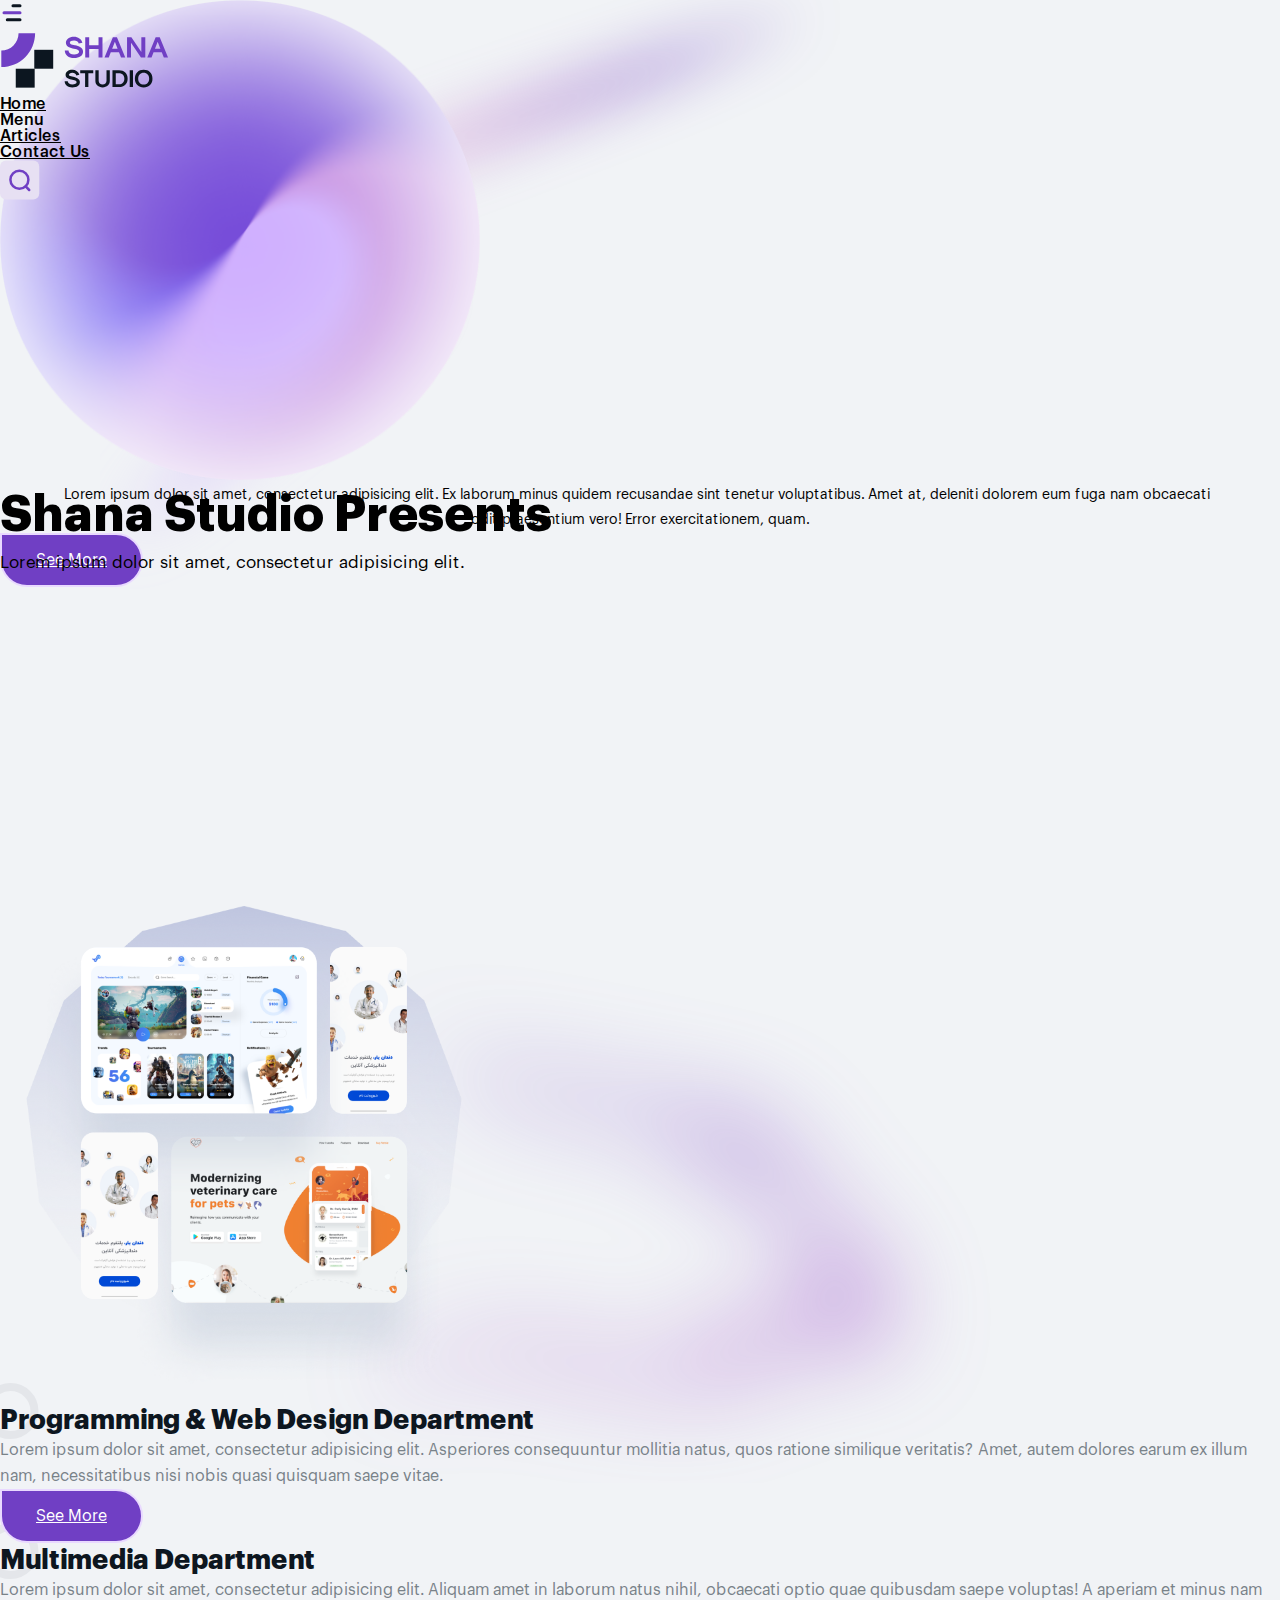
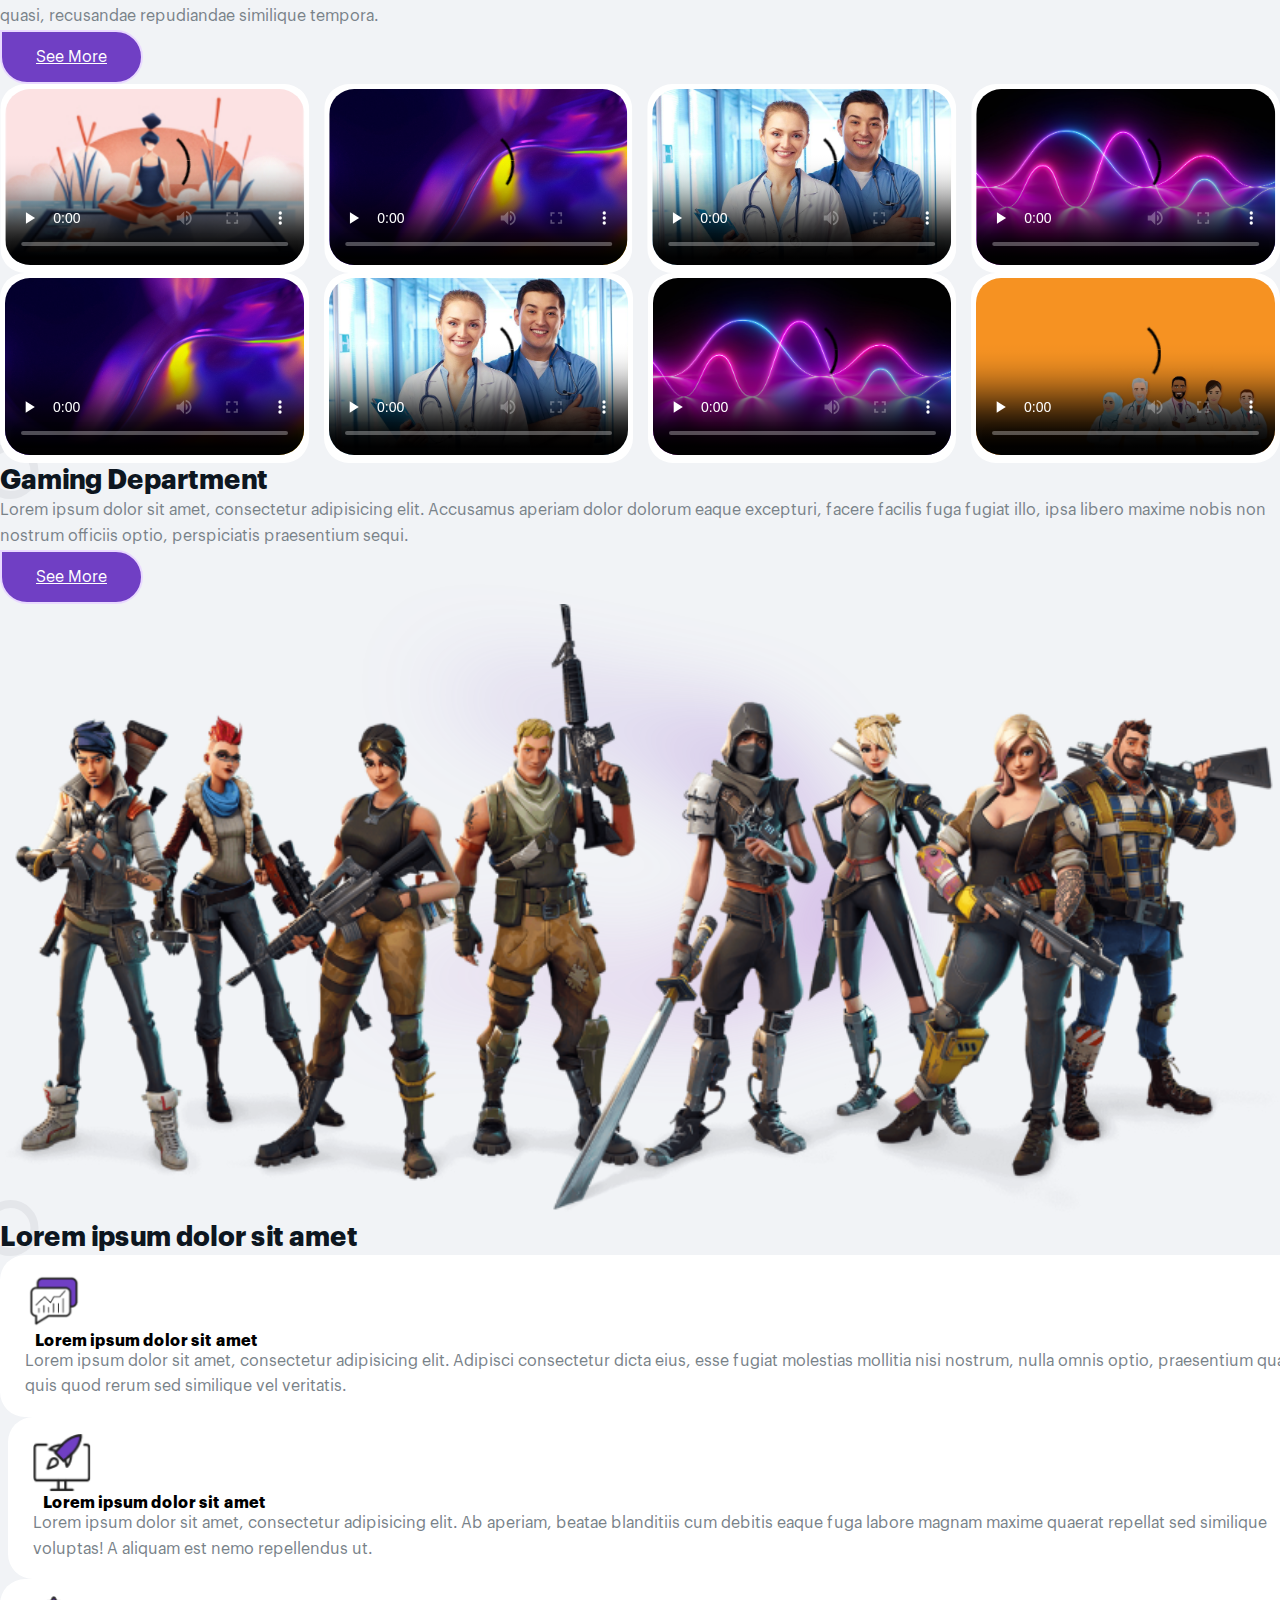
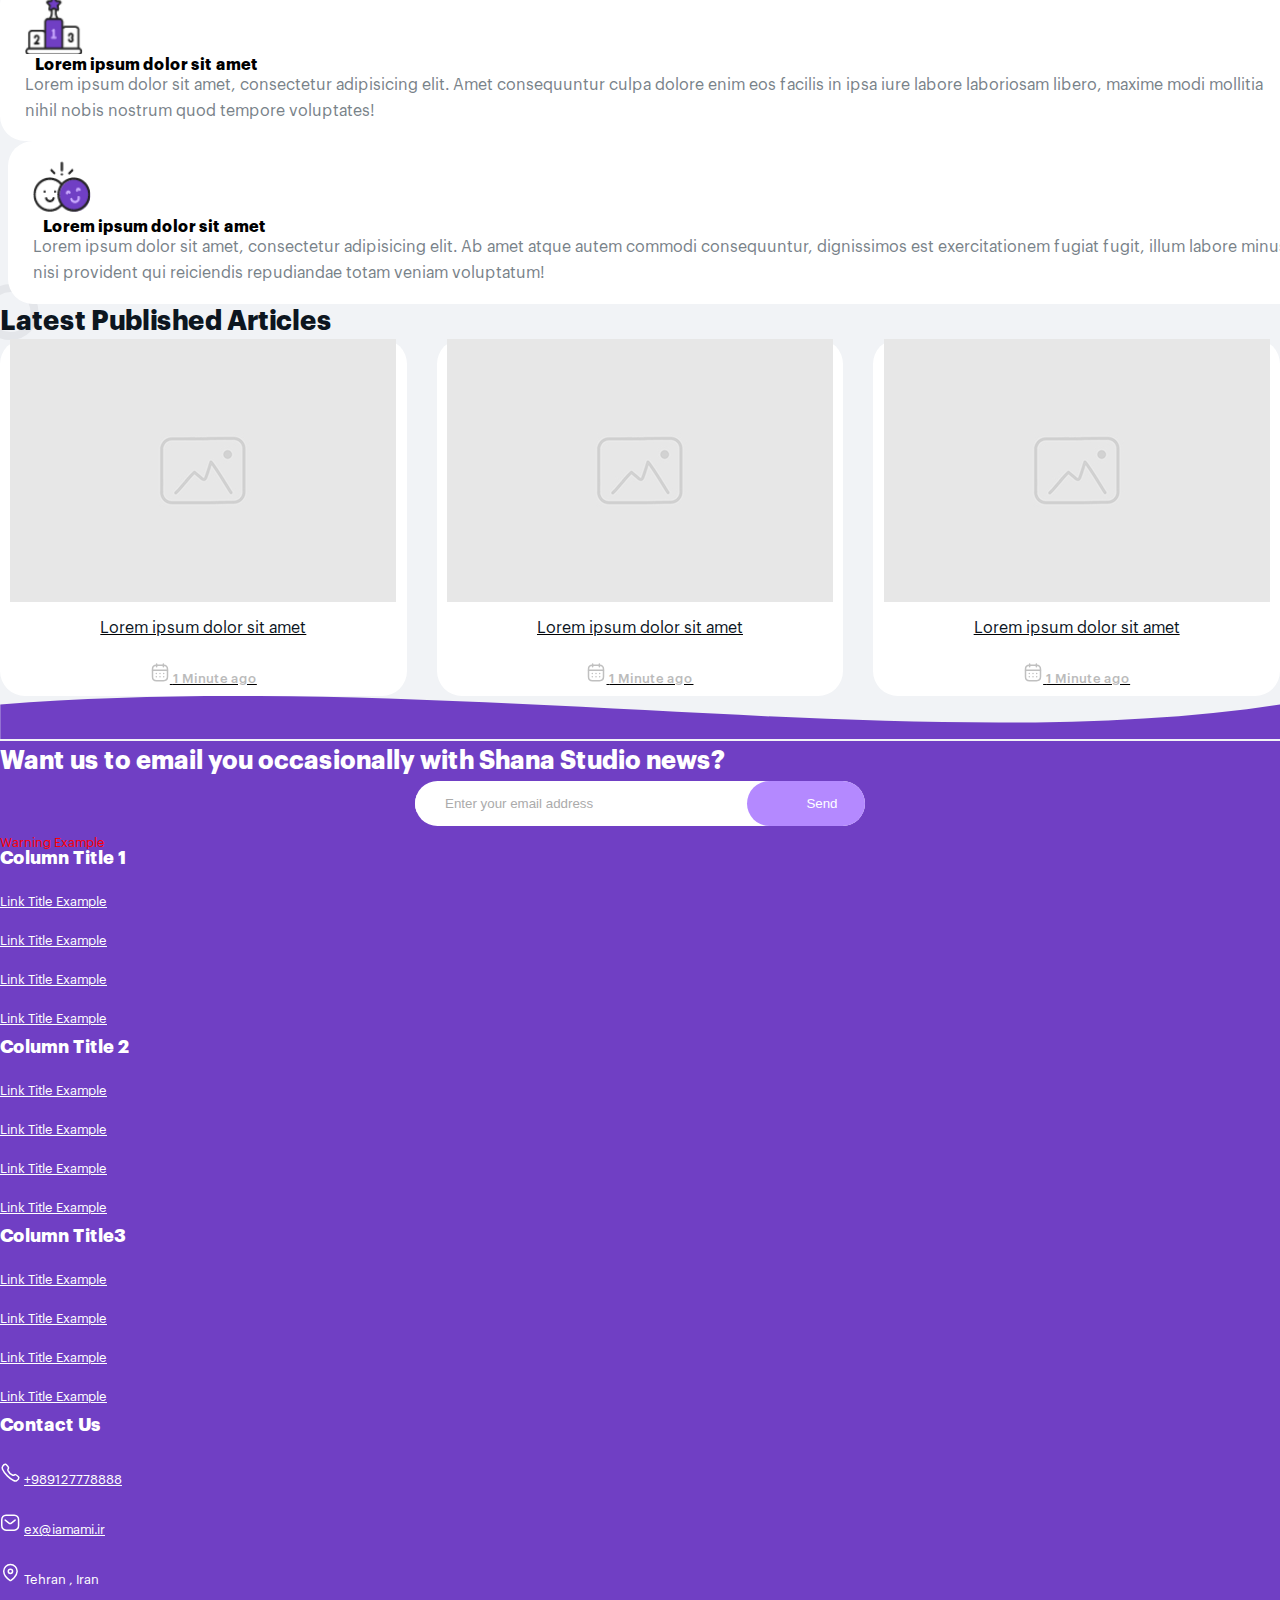
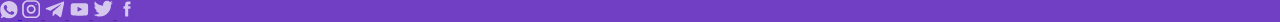
==== index.html @ f2892ec2 "Init" ====
<!DOCTYPE html>
<html lang="en" style="scroll-behavior: smooth">
<head>

    <!-- Required meta tags -->
    <meta charset="utf-8">
    <meta name="viewport" content="width=320px, initial-scale=1,minimum-scale=0">
    <meta http-equiv="Content-Type" content="text/html; charset=utf-8"/>
    <meta http-equiv="X-UA-Compatible" content="IE=edge">
    <meta name="robots" content="index, follow">

    <!-- Chrome, Firefox OS and Opera -->
    <meta name="theme-color" content="#703FC4"/>
    <!-- Windows Phone -->
    <meta name="msapplication-navbutton-color" content="#703FC4"/>
    <!-- iOS Safari -->
    <meta name="apple-mobile-web-app-title" content="Shana">
    <meta name="apple-mobile-web-app-capable" content="yes">
    <meta name="apple-mobile-web-app-status-bar-style" content="#703FC4"/>

    <meta name="csrf-token" content="">

    <!-- Preloads -->
    <!--    <link rel="preload" as="script" href="https://unpkg.com/swiper/swiper-bundle.min.js"/>-->
    <link rel="preload" as="font"   type="font/woff" href="client/fonts/graphik/woff/Graphik-Regular.woff" crossOrigin="anonymous"/>
    <link rel="preload" as="style"  type="text/css" href="client/css/fonts/graphik.css"/>
    <link rel="preload" as="style"  type="text/css" href="client/css/app.css"/>

    <link rel="preload" as="style"  type="text/css" href="client/css/layouts/home.css"       onload="this.onload=null;this.rel='stylesheet'" />
    <link rel="preload" as="style"  type="text/css" href="https://unpkg.com/swiper/swiper-bundle.min.css" onload="this.onload=null;this.rel='stylesheet'" />
    <link rel="preload" as="script" href="https://unpkg.com/swiper/swiper-bundle.min.js"/>
    <link rel="preload" as="script" href="client/js/layouts/home.js"/>


    <!-- Bootstrap CSS -->
    <link rel="stylesheet" href="https://cdn.jsdelivr.net/npm/bootstrap@4.6.0/dist/css/bootstrap.min.css" integrity="sha384-B0vP5xmATw1+K9KRQjQERJvTumQW0nPEzvF6L/Z6nronJ3oUOFUFpCjEUQouq2+l" crossorigin="anonymous">

    <!--css-->
    <link media="all" rel="stylesheet" type="text/css" href="client/css/fonts/graphik.css">
    <link media="all" rel="stylesheet" type="text/css" href="client/css/app.css">
    <link media="all" rel="stylesheet" type="text/css" href="client/custom/css/custom.css">

    <!--Fav Icon-->
    <link rel="icon" type="image/png" sizes="192x192" href="client/img/logo/favicon-192x192.png">
    <link rel="icon" type="image/png" sizes="96x96"   href="client/img/logo/favicon-96x96.png">
    <link rel="icon" type="image/png" sizes="32x32"   href="client/img/logo/favicon-32x32.png">
    <link rel="icon" type="image/png" sizes="16x16"   href="client/img/logo/favicon-16x16.png">

    <title>Shana Studio</title>


    <noscript><link media="all" rel="stylesheet" type="text/css" href="https://unpkg.com/swiper/swiper-bundle.min.css"></noscript>
    <noscript><link media="all" rel="stylesheet" type="text/css" href="client/css/layouts/home.css"></noscript>
    <script defer src="https://unpkg.com/swiper/swiper-bundle.min.js"></script>

</head>

<body dir="ltr">

<header class="container-fluid px-0">

    <nav class="container py-2">
        <div class="row">

            <!-- Aside Menu Trigger -->
            <div class="col-2 d-flex align-items-center order-last  d-lg-none">
                <span class="test" data-hunt="menuBack,menu" data-gun="fade,rightSide"><!-- data-parent="parent" -->
                    <svg class="d-lg-none ml-auto" width="24" height="25" viewBox="0 0 24 25" fill="none" xmlns="http://www.w3.org/2000/svg"><path d="M7.28307 19.8237L20 19.8237M20 5.82373L12.9719 5.82373" stroke="#0C1620" stroke-width="3" stroke-linecap="round"/><path d="M19.9996 12.8237L4 12.8237" stroke="#703FC4" stroke-width="3" stroke-linecap="round"/></svg>
                </span>
            </div>

            <!-- LOGO -->
            <div class="col-8 col-lg-2 order-1 order-lg-first">
                <div class="d-flex w-100 align-items-center justify-content-center">
                    <a href="/">
                        <svg class="head-logo" viewBox="0 0 172 66" fill="none" xmlns="http://www.w3.org/2000/svg"><g clip-path="url(#logo-head-clip0)"><mask id="logo-head-path-1-inside-1" fill="white"><path d="M35.6521 5.32603C35.6521 9.83379 34.7642 14.2974 33.0391 18.462C31.3141 22.6267 28.7857 26.4107 25.5982 29.5982C22.4107 32.7857 18.6267 35.3141 14.462 37.0391C10.2974 38.7642 5.83378 39.6521 1.32603 39.6521V22.8368C3.62558 22.8368 5.90261 22.3839 8.02711 21.5039C10.1516 20.6239 12.082 19.334 13.708 17.708C15.334 16.082 16.6239 14.1516 17.5039 12.0271C18.3839 9.90261 18.8368 7.62558 18.8368 5.32603H35.6521Z"/></mask><path d="M35.6521 5.32603C35.6521 9.83379 34.7642 14.2974 33.0391 18.462C31.3141 22.6267 28.7857 26.4107 25.5982 29.5982C22.4107 32.7857 18.6267 35.3141 14.462 37.0391C10.2974 38.7642 5.83378 39.6521 1.32603 39.6521V22.8368C3.62558 22.8368 5.90261 22.3839 8.02711 21.5039C10.1516 20.6239 12.082 19.334 13.708 17.708C15.334 16.082 16.6239 14.1516 17.5039 12.0271C18.3839 9.90261 18.8368 7.62558 18.8368 5.32603H35.6521Z" stroke="#703FC4" stroke-width="72" mask="url(#logo-head-path-1-inside-1)"/><rect x="34.8044" y="22.1357" width="19.2113" height="19.2113" fill="#0C1620"/><rect x="16" y="41.3472" width="19.2113" height="19.2113" fill="#0C1620"/></g><path d="M75.17 30.42C72.39 30.42 70.14 29.74 68.42 28.38C66.7 27 65.82 25.18 65.78 22.92H69.59C69.63 24.1 70.16 25.05 71.18 25.77C72.2 26.47 73.53 26.82 75.17 26.82C76.71 26.82 77.95 26.56 78.89 26.04C79.85 25.52 80.33 24.84 80.33 24C80.33 23.44 80.08 22.97 79.58 22.59C79.1 22.19 78.46 21.88 77.66 21.66C76.88 21.44 76.01 21.23 75.05 21.03C74.11 20.83 73.16 20.59 72.2 20.31C71.24 20.03 70.36 19.69 69.56 19.29C68.78 18.89 68.14 18.33 67.64 17.61C67.16 16.89 66.92 16.04 66.92 15.06C66.92 13.24 67.67 11.78 69.17 10.68C70.69 9.56 72.69 9 75.17 9C77.23 9 79.04 9.54 80.6 10.62C82.16 11.7 83.18 13.13 83.66 14.91L79.97 15.84C79.73 14.86 79.17 14.08 78.29 13.5C77.41 12.9 76.37 12.6 75.17 12.6C73.89 12.6 72.86 12.83 72.08 13.29C71.3 13.73 70.91 14.32 70.91 15.06C70.91 15.48 71.15 15.85 71.63 16.17C72.13 16.47 72.77 16.72 73.55 16.92C74.35 17.12 75.22 17.33 76.16 17.55C77.12 17.75 78.08 18.01 79.04 18.33C80 18.65 80.87 19.04 81.65 19.5C82.45 19.94 83.09 20.55 83.57 21.33C84.07 22.09 84.32 22.98 84.32 24C84.32 25.92 83.48 27.47 81.8 28.65C80.12 29.83 77.91 30.42 75.17 30.42ZM86.5447 30V9.42H90.5647V17.64H100.045V9.42H104.065V30H100.045V21.24H90.5647V30H86.5447ZM122.893 30L120.823 24.72H112.483L110.443 30H106.123L114.613 9.42H118.753L127.183 30H122.893ZM113.893 21.12H119.413L116.653 14.04L113.893 21.12ZM128.996 30V9.42H133.406L143.516 24.39V9.42H147.536V30H143.126L133.016 15V30H128.996ZM166.34 30L164.27 24.72H155.93L153.89 30H149.57L158.06 9.42H162.2L170.63 30H166.34ZM157.34 21.12H162.86L160.1 14.04L157.34 21.12Z" fill="#703FC4"/><path d="M73.475 60.35C71.1583 60.35 69.2833 59.7833 67.85 58.65C66.4167 57.5 65.6833 55.9833 65.65 54.1H68.825C68.8583 55.0833 69.3 55.875 70.15 56.475C71 57.0583 72.1083 57.35 73.475 57.35C74.7583 57.35 75.7917 57.1333 76.575 56.7C77.375 56.2667 77.775 55.7 77.775 55C77.775 54.5333 77.5667 54.1417 77.15 53.825C76.75 53.4917 76.2167 53.2333 75.55 53.05C74.9 52.8667 74.175 52.6917 73.375 52.525C72.5917 52.3583 71.8 52.1583 71 51.925C70.2 51.6917 69.4667 51.4083 68.8 51.075C68.15 50.7417 67.6167 50.275 67.2 49.675C66.8 49.075 66.6 48.3667 66.6 47.55C66.6 46.0333 67.225 44.8167 68.475 43.9C69.7417 42.9667 71.4083 42.5 73.475 42.5C75.1917 42.5 76.7 42.95 78 43.85C79.3 44.75 80.15 45.9417 80.55 47.425L77.475 48.2C77.275 47.3833 76.8083 46.7333 76.075 46.25C75.3417 45.75 74.475 45.5 73.475 45.5C72.4083 45.5 71.55 45.6917 70.9 46.075C70.25 46.4417 69.925 46.9333 69.925 47.55C69.925 47.9 70.125 48.2083 70.525 48.475C70.9417 48.725 71.475 48.9333 72.125 49.1C72.7917 49.2667 73.5167 49.4417 74.3 49.625C75.1 49.7917 75.9 50.0083 76.7 50.275C77.5 50.5417 78.225 50.8667 78.875 51.25C79.5417 51.6167 80.075 52.125 80.475 52.775C80.8917 53.4083 81.1 54.15 81.1 55C81.1 56.6 80.4 57.8917 79 58.875C77.6 59.8583 75.7583 60.35 73.475 60.35ZM86.3971 60V45.85H81.4471V42.85H94.6971V45.85H89.7471V60H86.3971ZM104.196 60.3C101.996 60.3 100.221 59.6833 98.8705 58.45C97.5205 57.2 96.8455 55.5667 96.8455 53.55V42.85H100.196V53.55C100.196 54.6833 100.562 55.5917 101.296 56.275C102.029 56.9583 102.996 57.3 104.196 57.3C105.379 57.3 106.329 56.9583 107.046 56.275C107.779 55.5917 108.146 54.6833 108.146 53.55V42.85H111.496V53.55C111.496 55.5667 110.821 57.2 109.471 58.45C108.137 59.6833 106.379 60.3 104.196 60.3ZM114.204 60V42.85H120.879C123.496 42.85 125.604 43.6417 127.204 45.225C128.804 46.7917 129.604 48.8583 129.604 51.425C129.604 53.9917 128.804 56.0667 127.204 57.65C125.604 59.2167 123.496 60 120.879 60H114.204ZM117.554 57H120.879C122.496 57 123.796 56.4917 124.779 55.475C125.762 54.4417 126.254 53.0917 126.254 51.425C126.254 49.7583 125.762 48.4167 124.779 47.4C123.796 46.3667 122.496 45.85 120.879 45.85H117.554V57ZM131.709 60V42.85H135.059V60H131.709ZM152.363 57.9C150.73 59.5333 148.572 60.35 145.888 60.35C143.205 60.35 141.047 59.5333 139.413 57.9C137.78 56.2667 136.963 54.1083 136.963 51.425C136.963 48.7417 137.78 46.5833 139.413 44.95C141.047 43.3167 143.205 42.5 145.888 42.5C148.572 42.5 150.73 43.3167 152.363 44.95C153.997 46.5833 154.813 48.7417 154.813 51.425C154.813 54.1083 153.997 56.2667 152.363 57.9ZM141.838 55.725C142.872 56.8083 144.222 57.35 145.888 57.35C147.555 57.35 148.897 56.8083 149.913 55.725C150.947 54.6417 151.463 53.2083 151.463 51.425C151.463 49.6417 150.947 48.2083 149.913 47.125C148.897 46.0417 147.555 45.5 145.888 45.5C144.222 45.5 142.872 46.0417 141.838 47.125C140.822 48.2083 140.313 49.6417 140.313 51.425C140.313 53.2083 140.822 54.6417 141.838 55.725Z" fill="#0C1620"/><defs><clipPath id="logo-head-clip0"><rect width="58" height="58" fill="white" transform="translate(0 4)"/></clipPath></defs></svg>
                    </a>
                </div>
            </div>

            <!-- Menu -->
            <div class="col order-first d-none d-lg-block order-lg-last">

                <ul class="d-lg-flex lg-menu d-none h-100">
                    <!-- Home -->
                    <li class="py-2 px-3 mr-2">
                        <div class="h-100 d-flex align-items-center justify-content-center"><a
                                class="nota 'font-bold'" href="/">Home</a>
                        </div>
                    </li>


                    <!-- Menu -->
                    <li class="py-2 px-3 mr-2">
                        <div class="h-100 d-flex flex-column align-items-center justify-content-center hover:mega-menu">
                            <span class="c:cursor-pointer">Menu</span>
                            <div class="position-relative">
                                <div class="mega-menu">
                                    <ul class="mega-menu_parent position-relative shadow-sm">
                                        <svg class="mega-arrow-parent" xmlns="http://www.w3.org/2000/svg"
                                             xmlns:xlink="http://www.w3.org/1999/xlink" x="0px" y="0px" viewBox="0 0 35.5 18"
                                             style="enable-background:new 0 0 35.5 18;" xml:space="preserve"><path fill="#FFFFFF" d="M0.1,18c6,0,11.3-3.5,13.7-9l4-9.1l4,9.1c0.6,1.3,1.8,4.2,5.2,6.4c3.4,2.2,7.1,2.5,8.5,2.5C23.1,18,0.8,18,0.1,18z"/></svg>

                                        <li class="hover:mega-menu_child">
                                            <span>Link Title Example</span>
                                            <span class="parent-arrow-right">
                                            <svg viewBox="0 0 28 29" fill="none" xmlns="http://www.w3.org/2000/svg"><path stroke="#1b1b1b" d="M9.91663 6.03043L18.0833 14.1971L9.91663 22.3638" stroke-width="3" stroke-linecap="round" stroke-linejoin="round"/></svg></span>
                                            <div class="mega-menu-subbox">
                                                <ul class="mega-menu_child shadow-sm">

                                                    <!-- triangle -->
                                                    <svg class="mega-arrow_child" xmlns="http://www.w3.org/2000/svg" xmlns:xlink="http://www.w3.org/1999/xlink" x="0px" y="0px" viewBox="0 0 11.7 29.6" style="enable-background:new 0 0 11.7 29.6;" xml:space="preserve">    <path fill="#ffffff" d="M11.8,29.5c0-1.3-0.2-4.5-2.2-7.8c-2-3.3-4.7-4.9-5.9-5.5l-3.6-1.9l4.4-2.3C5.6,11.4,7.9,9.9,9.7,7        c1.8-2.9,2-5.7,2.1-6.9C11.8,9.9,11.8,19.7,11.8,29.5z"/></svg>

                                                    <li class="">
                                                        <a href="">Link Title Example</a>
                                                    </li>
                                                    <li class="">
                                                        <a href="">Link Title Example</a>
                                                    </li>
                                                </ul>
                                            </div>
                                        </li>
                                        <li class="">
                                            <a href="">Link Title Example</a>
                                        </li>
                                    </ul>
                                </div>
                            </div>
                        </div>
                    </li>


                    <!-- Articles -->
                    <li class="py-2 px-3 mr-2">
                        <div class="h-100 d-flex align-items-center justify-content-center">
                            <a class="nota" href="articles.html">Articles</a>
                        </div>
                    </li>
                    <!-- Contact Us -->
                    <li class="py-2 px-3 mr-0">
                        <div class="h-100 d-flex align-items-center justify-content-center"><a class="nota" href="contact.html">Contact Us</a></div>
                    </li>
                </ul>


            </div>


            <!-- Search -->
            <div class="col-2 col-lg d-flex align-items-center order-first order-lg-last">
                <span class=" ml-0 mr-auto mr-md-0 ml-md-auto " id="search-btn"><!-- data-parent="parent" -->
                    <svg class="search-icon" viewBox="0 0 40 40" fill="none" xmlns="http://www.w3.org/2000/svg">
                        <rect fill="#E7E0F3" x="0.0307617" y="0.390381" width="39.2192" height="39.2192" rx="6"/>
                        <ellipse stroke="#703FC4" stroke-width="2.5" stroke-linecap="round" stroke-linejoin="round" cx="19.4068" cy="19.7666" rx="8.98856" ry="8.98856"/>
                        <path    stroke="#703FC4" stroke-width="2.5" stroke-linecap="round" stroke-linejoin="round" d="M25.6584 26.4854L29.1825 30.0002"/>
                    </svg>
                </span>
            </div>


        </div>
    </nav>

</header>

<style>
    [data-collapse="bait"]{
        display: none;
    }
    .show[data-collapse]{
        display: block;
    }
    [data-collapse="hunt"] svg{
        -webkit-transition: all .3s;
        -moz-transition: all .3s;
        -ms-transition: all .3s;
        -o-transition: all .3s;
        transition: all .3s;
    }
    .rotate-90-acw{
        transform: rotate(-90deg);
    }

    [data-bait].activated-rightSide{
        right: 0!important;
    }
    [data-bait].activated-fade{
        opacity: 1!important;
        visibility: visible!important;
    }
</style>

<section class="menu-handy backdrop" data-bait="menuBack" data-kill="menuBack,menu" style="z-index: 999">
    <aside class="menu-body" data-bait="menu" data-merci>

        <!-- Header -->
        <div class="d-flex align-items-center justify-content-between mx-0 position-relative px-2" style="height: 70px">
            <span class="mr-auto">
                <svg height="33px" viewBox="0 0 172 66" fill="none" xmlns="http://www.w3.org/2000/svg"><g clip-path="url(#logo-head-clip0)"><mask id="logo-head-path-1-inside-1" fill="white"><path d="M35.6521 5.32603C35.6521 9.83379 34.7642 14.2974 33.0391 18.462C31.3141 22.6267 28.7857 26.4107 25.5982 29.5982C22.4107 32.7857 18.6267 35.3141 14.462 37.0391C10.2974 38.7642 5.83378 39.6521 1.32603 39.6521V22.8368C3.62558 22.8368 5.90261 22.3839 8.02711 21.5039C10.1516 20.6239 12.082 19.334 13.708 17.708C15.334 16.082 16.6239 14.1516 17.5039 12.0271C18.3839 9.90261 18.8368 7.62558 18.8368 5.32603H35.6521Z"/></mask><path d="M35.6521 5.32603C35.6521 9.83379 34.7642 14.2974 33.0391 18.462C31.3141 22.6267 28.7857 26.4107 25.5982 29.5982C22.4107 32.7857 18.6267 35.3141 14.462 37.0391C10.2974 38.7642 5.83378 39.6521 1.32603 39.6521V22.8368C3.62558 22.8368 5.90261 22.3839 8.02711 21.5039C10.1516 20.6239 12.082 19.334 13.708 17.708C15.334 16.082 16.6239 14.1516 17.5039 12.0271C18.3839 9.90261 18.8368 7.62558 18.8368 5.32603H35.6521Z" stroke="#703FC4" stroke-width="72" mask="url(#logo-head-path-1-inside-1)"/><rect x="34.8044" y="22.1357" width="19.2113" height="19.2113" fill="#0C1620"/><rect x="16" y="41.3472" width="19.2113" height="19.2113" fill="#0C1620"/></g><path d="M75.17 30.42C72.39 30.42 70.14 29.74 68.42 28.38C66.7 27 65.82 25.18 65.78 22.92H69.59C69.63 24.1 70.16 25.05 71.18 25.77C72.2 26.47 73.53 26.82 75.17 26.82C76.71 26.82 77.95 26.56 78.89 26.04C79.85 25.52 80.33 24.84 80.33 24C80.33 23.44 80.08 22.97 79.58 22.59C79.1 22.19 78.46 21.88 77.66 21.66C76.88 21.44 76.01 21.23 75.05 21.03C74.11 20.83 73.16 20.59 72.2 20.31C71.24 20.03 70.36 19.69 69.56 19.29C68.78 18.89 68.14 18.33 67.64 17.61C67.16 16.89 66.92 16.04 66.92 15.06C66.92 13.24 67.67 11.78 69.17 10.68C70.69 9.56 72.69 9 75.17 9C77.23 9 79.04 9.54 80.6 10.62C82.16 11.7 83.18 13.13 83.66 14.91L79.97 15.84C79.73 14.86 79.17 14.08 78.29 13.5C77.41 12.9 76.37 12.6 75.17 12.6C73.89 12.6 72.86 12.83 72.08 13.29C71.3 13.73 70.91 14.32 70.91 15.06C70.91 15.48 71.15 15.85 71.63 16.17C72.13 16.47 72.77 16.72 73.55 16.92C74.35 17.12 75.22 17.33 76.16 17.55C77.12 17.75 78.08 18.01 79.04 18.33C80 18.65 80.87 19.04 81.65 19.5C82.45 19.94 83.09 20.55 83.57 21.33C84.07 22.09 84.32 22.98 84.32 24C84.32 25.92 83.48 27.47 81.8 28.65C80.12 29.83 77.91 30.42 75.17 30.42ZM86.5447 30V9.42H90.5647V17.64H100.045V9.42H104.065V30H100.045V21.24H90.5647V30H86.5447ZM122.893 30L120.823 24.72H112.483L110.443 30H106.123L114.613 9.42H118.753L127.183 30H122.893ZM113.893 21.12H119.413L116.653 14.04L113.893 21.12ZM128.996 30V9.42H133.406L143.516 24.39V9.42H147.536V30H143.126L133.016 15V30H128.996ZM166.34 30L164.27 24.72H155.93L153.89 30H149.57L158.06 9.42H162.2L170.63 30H166.34ZM157.34 21.12H162.86L160.1 14.04L157.34 21.12Z" fill="#703FC4"/><path d="M73.475 60.35C71.1583 60.35 69.2833 59.7833 67.85 58.65C66.4167 57.5 65.6833 55.9833 65.65 54.1H68.825C68.8583 55.0833 69.3 55.875 70.15 56.475C71 57.0583 72.1083 57.35 73.475 57.35C74.7583 57.35 75.7917 57.1333 76.575 56.7C77.375 56.2667 77.775 55.7 77.775 55C77.775 54.5333 77.5667 54.1417 77.15 53.825C76.75 53.4917 76.2167 53.2333 75.55 53.05C74.9 52.8667 74.175 52.6917 73.375 52.525C72.5917 52.3583 71.8 52.1583 71 51.925C70.2 51.6917 69.4667 51.4083 68.8 51.075C68.15 50.7417 67.6167 50.275 67.2 49.675C66.8 49.075 66.6 48.3667 66.6 47.55C66.6 46.0333 67.225 44.8167 68.475 43.9C69.7417 42.9667 71.4083 42.5 73.475 42.5C75.1917 42.5 76.7 42.95 78 43.85C79.3 44.75 80.15 45.9417 80.55 47.425L77.475 48.2C77.275 47.3833 76.8083 46.7333 76.075 46.25C75.3417 45.75 74.475 45.5 73.475 45.5C72.4083 45.5 71.55 45.6917 70.9 46.075C70.25 46.4417 69.925 46.9333 69.925 47.55C69.925 47.9 70.125 48.2083 70.525 48.475C70.9417 48.725 71.475 48.9333 72.125 49.1C72.7917 49.2667 73.5167 49.4417 74.3 49.625C75.1 49.7917 75.9 50.0083 76.7 50.275C77.5 50.5417 78.225 50.8667 78.875 51.25C79.5417 51.6167 80.075 52.125 80.475 52.775C80.8917 53.4083 81.1 54.15 81.1 55C81.1 56.6 80.4 57.8917 79 58.875C77.6 59.8583 75.7583 60.35 73.475 60.35ZM86.3971 60V45.85H81.4471V42.85H94.6971V45.85H89.7471V60H86.3971ZM104.196 60.3C101.996 60.3 100.221 59.6833 98.8705 58.45C97.5205 57.2 96.8455 55.5667 96.8455 53.55V42.85H100.196V53.55C100.196 54.6833 100.562 55.5917 101.296 56.275C102.029 56.9583 102.996 57.3 104.196 57.3C105.379 57.3 106.329 56.9583 107.046 56.275C107.779 55.5917 108.146 54.6833 108.146 53.55V42.85H111.496V53.55C111.496 55.5667 110.821 57.2 109.471 58.45C108.137 59.6833 106.379 60.3 104.196 60.3ZM114.204 60V42.85H120.879C123.496 42.85 125.604 43.6417 127.204 45.225C128.804 46.7917 129.604 48.8583 129.604 51.425C129.604 53.9917 128.804 56.0667 127.204 57.65C125.604 59.2167 123.496 60 120.879 60H114.204ZM117.554 57H120.879C122.496 57 123.796 56.4917 124.779 55.475C125.762 54.4417 126.254 53.0917 126.254 51.425C126.254 49.7583 125.762 48.4167 124.779 47.4C123.796 46.3667 122.496 45.85 120.879 45.85H117.554V57ZM131.709 60V42.85H135.059V60H131.709ZM152.363 57.9C150.73 59.5333 148.572 60.35 145.888 60.35C143.205 60.35 141.047 59.5333 139.413 57.9C137.78 56.2667 136.963 54.1083 136.963 51.425C136.963 48.7417 137.78 46.5833 139.413 44.95C141.047 43.3167 143.205 42.5 145.888 42.5C148.572 42.5 150.73 43.3167 152.363 44.95C153.997 46.5833 154.813 48.7417 154.813 51.425C154.813 54.1083 153.997 56.2667 152.363 57.9ZM141.838 55.725C142.872 56.8083 144.222 57.35 145.888 57.35C147.555 57.35 148.897 56.8083 149.913 55.725C150.947 54.6417 151.463 53.2083 151.463 51.425C151.463 49.6417 150.947 48.2083 149.913 47.125C148.897 46.0417 147.555 45.5 145.888 45.5C144.222 45.5 142.872 46.0417 141.838 47.125C140.822 48.2083 140.313 49.6417 140.313 51.425C140.313 53.2083 140.822 54.6417 141.838 55.725Z" fill="#0C1620"/><defs><clipPath id="logo-head-clip0"><rect width="58" height="58" fill="white" transform="translate(0 4)"/></clipPath></defs></svg>
            </span>
            <span class="pointer" style="" data-kill="menu,menuBack">
                <svg width="24" height="25" viewBox="0 0 24 25" fill="none" xmlns="http://www.w3.org/2000/svg">
                    <path fill="#703FC4" opacity="0.4" d="M16.3397 2.82349H7.66969C4.27969 2.82349 1.99969 5.20349 1.99969 8.74349V16.9135C1.99969 20.4435 4.27969 22.8235 7.66969 22.8235H16.3397C19.7297 22.8235 21.9997 20.4435 21.9997 16.9135V8.74349C21.9997 5.20349 19.7297 2.82349 16.3397 2.82349Z"/>
                    <path fill="#703FC4" d="M15.0154 14.594L13.2364 12.816L15.0144 11.038C15.3564 10.697 15.3564 10.142 15.0144 9.80099C14.6724 9.45699 14.1194 9.45799 13.7774 9.79999L11.9984 11.578L10.2194 9.79799C9.8774 9.45599 9.3234 9.45799 8.9814 9.79799C8.6404 10.14 8.6404 10.695 8.9814 11.036L10.7614 12.816L8.9854 14.591C8.6434 14.933 8.6434 15.488 8.9854 15.828C9.1564 16 9.3794 16.085 9.6034 16.085C9.8284 16.085 10.0514 16 10.2224 15.829L11.9984 14.053L13.7784 15.832C13.9494 16.003 14.1724 16.088 14.3964 16.088C14.6204 16.088 14.8444 16.002 15.0154 15.832C15.3574 15.49 15.3574 14.936 15.0154 14.594Z"/>
                </svg>
            </span>
        </div>

        <!-- Menu Content -->
        <div class="c:h-calc70 c:scroll-y-auto c:scroll-trans">

            <ul class="menu-list mb-0 w-100 h-100" data-accordion>
                <li ><a class="nota" href="">Home</a></li>

                <li class="collapse-arrow" data-collapse="off">
                    <span class="collapsible d-block">Menu</span>
                </li>

                <ul class="content" data-accordion>
                    <li class="collapse-arrow" data-collapse>
                        <span class="collapsible">Link Title Example Acc</span>
                    </li>
                    <ul class="content" data-accordion>
                        <li>
                            <a href="" class="nota">Link Title Example</a>
                        </li>
                        <li>
                            <span>Title Example</span>
                        </li>
                    </ul>

                    <li>
                        <a href="" class="nota">Link Title Example</a>
                    </li>
                    <li>
                        <span>Title Example</span>
                    </li>
                </ul>


                <li ><a class="nota" href="">Articles</a></li><!-- route('client.news.index') -->
                <li ><a class="nota" href="">Contact Us</a></li><!-- route('client.news.index') -->
            </ul>

        </div>

    </aside>
</section>

<section class="search-box w-100 p-2 d-block align-items-center" id="search-box" style="display: none; top: -100%; opacity: 0;">

    <div class="container-fluid h-90">
        <div class="container px-2 h-100 align-items-center d-flex justify-content-center rel z-on3">
            <!--search svg-->
            <svg width="24" height="24" viewBox="0 0 24 24" fill="none" xmlns="http://www.w3.org/2000/svg"><circle cx="11.7669" cy="11.7666" r="8.98856" stroke="rgb(var(---rgb-primary-500))" stroke-width="1.5" stroke-linecap="round" stroke-linejoin="round"/><path opacity="0.4" d="M18.0186 18.4851L21.5426 22" stroke="rgb(var(---rgb-primary-500))" stroke-width="1.5" stroke-linecap="round" stroke-linejoin="round"/></svg>
            <!--<div class="vertical-divider bg-var-primary"></div>-->
            <input type="text" class="search-input" placeholder="Search here...">
            <!--close svg-->
            <!--<svg width="30" height="30" viewBox="0 0 18 18" fill="none" xmlns="http://www.w3.org/2000/svg" id="close-search-box">
                <path fill="rgb(var(&#45;&#45;color-primary-500))" fill-rule="evenodd" clip-rule="evenodd" d="M5.46967 5.46967C5.76256 5.17678 6.23744 5.17678 6.53033 5.46967L9 7.93935L11.4697 5.46967C11.7625 5.17678 12.2374 5.17678 12.5303 5.46967C12.8232 5.76256 12.8232 6.23744 12.5303 6.53033L10.0606 9L12.5303 11.4697C12.8232 11.7625 12.8232 12.2374 12.5303 12.5303C12.2374 12.8232 11.7625 12.8232 11.4697 12.5303L9 10.0606L6.53033 12.5303C6.23744 12.8232 5.76256 12.8232 5.46967 12.5303C5.17678 12.2374 5.17678 11.7625 5.46967 11.4697L7.93935 9L5.46967 6.53033C5.17678 6.23744 5.17678 5.76256 5.46967 5.46967Z"/>
            </svg>-->
            <svg id="close-search-box" fill="var(--color-primary-500)" xmlns="http://www.w3.org/2000/svg"  viewBox="0 0 128 128" width="30" height="30">    <path d="M 64 6 C 48.5 6 33.9 12 23 23 C 12 33.9 6 48.5 6 64 C 6 79.5 12 94.1 23 105 C 34 116 48.5 122 64 122 C 79.5 122 94.1 116 105 105 C 116 94 122 79.5 122 64 C 122 48.5 116 33.9 105 23 C 94.1 12 79.5 6 64 6 z M 64 12 C 77.9 12 90.900781 17.399219 100.80078 27.199219 C 110.70078 36.999219 116 50.1 116 64 C 116 77.9 110.60078 90.900781 100.80078 100.80078 C 90.900781 110.60078 77.9 116 64 116 C 50.1 116 37.099219 110.60078 27.199219 100.80078 C 17.299219 91.000781 12 77.9 12 64 C 12 50.1 17.399219 37.099219 27.199219 27.199219 C 36.999219 17.299219 50.1 12 64 12 z M 50.5625 47.5 C 49.8 47.5 49.05 47.800391 48.5 48.400391 C 47.3 49.600391 47.3 51.499609 48.5 52.599609 L 59.800781 64 L 48.400391 75.300781 C 47.200391 76.500781 47.200391 78.4 48.400391 79.5 C 49.000391 80.1 49.8 80.400391 50.5 80.400391 C 51.2 80.400391 51.999609 80.1 52.599609 79.5 L 64 68.199219 L 75.300781 79.5 C 75.900781 80.1 76.700391 80.400391 77.400391 80.400391 C 78.100391 80.400391 78.9 80.1 79.5 79.5 C 80.7 78.3 80.7 76.400781 79.5 75.300781 L 68.199219 64 L 79.5 52.699219 C 80.7 51.499219 80.699609 49.600391 79.599609 48.400391 C 78.399609 47.200391 76.500391 47.200391 75.400391 48.400391 L 64 59.800781 L 52.699219 48.400391 C 52.099219 47.800391 51.325 47.5 50.5625 47.5 z"/></svg>
        </div>
    </div>

    <div class="search-result mx-auto overflow-auto px-2 flex flex-column" style="display: none!important;">
        <span class="spinner-border text-dark "></span>
    </div>

    <div class="search-shadow"></div>

</section>

<!-- END HEADER -->




<!--Main Content Start-->
<main>


    <!-- Head Section Start -->
    <section class="container-fluid  d-flex align-items-center" id="index-section-head" style="background-image: url('client/img/statics/backgrounds/back-light-rtl.svg');">
        <div class="w-100 h-100 d-flex justify-content-center">
            <div class="container my-auto">
                <div class="row">
                    <div class="col-12 d-flex align-items-center justify-content-center">

                        <img class="image mx-auto" src='client/img/statics/ellipse-head.png' alt="At SHANA Studio We Strive To Grow your Business">

                        <div class="content-box text-center">
                            <h1 class="title">
                                Shana Studio Presents
                            </h1>
                            <div class="desc-md mt-3 d-none d-md-block">
                                Lorem ipsum dolor sit amet, consectetur adipisicing elit.
                            </div>
                        </div>

                    </div>
                    <div class="col-12 text-center mt-3">
                        <div class="desc text-justify c:text-lastline-center d-md-none">
                            Lorem ipsum dolor sit amet, consectetur adipisicing elit. Ex laborum minus quidem recusandae sint tenetur voluptatibus. Amet at, deleniti dolorem eum fuga nam obcaecati odit praesentium vero! Error exercitationem, quam.
                        </div>
                        <div class="mt-4">
                            <a href="" class="shana:btn shana:btn-primary">See More</a>
                        </div>
                    </div>
                </div>
            </div>
        </div>
    </section>
    <!-- Head Section End -->


    <!-- Section 1 Start - Prog -->
    <section class="container-fluid index-sec-1 py-0 py-md-5"
             style="background-image: url('client/img/statics/backgrounds/back-round.svg')">
        <div class="container pb-5">
            <div class="row">

                <div class="col-12 col-md order-first order-md-last">
                    <img class="img img-fluid w-100" src="client/img/index/sec-1.png" alt="">
                </div>

                <div class="col-12 col-md order-last order-md-first">
                    <div class="d-flex w-100 h-100 align-items-center justify-content-center">
                        <div>
                            <h2 class="shana:title shana:title:before">Programming & Web Design Department</h2>

                            <p class="shana:desc mt-3">
                                Lorem ipsum dolor sit amet, consectetur adipisicing elit. Asperiores consequuntur mollitia natus, quos ratione similique veritatis? Amet, autem dolores earum ex illum nam, necessitatibus nisi nobis quasi quisquam saepe vitae.
                            </p>

                            <div class="mt-3">
                                <a href="" class="shana:btn shana:btn-primary">See More</a>
                            </div>
                        </div>
                    </div>
                </div>
            </div>
        </div>
    </section>
    <!-- Section 1 End -->


    <!-- Section 2 Start - Multi -->
    <section class="container-fluid py-0 py-md-5">
        <div class="container pb-5">
            <div class="row">
                <div class="col-12 col-md order-last order-md-first">
                    <div class="d-flex w-100 h-100 align-items-center justify-content-center">
                        <div>
                            <h2 class="shana:title shana:title:before">Multimedia Department</h2>
                            <p class="shana:desc mt-3">
                                Lorem ipsum dolor sit amet, consectetur adipisicing elit. Aliquam amet in laborum natus nihil, obcaecati optio quae quibusdam saepe voluptas! A aperiam et minus nam quasi, recusandae repudiandae similique tempora.
                            </p>
                            <div class="mt-3">
                                <a href="" class="shana:btn shana:btn-primary">See More</a>
                            </div>
                        </div>
                    </div>
                </div>
            </div>
        </div>
    </section>
    <!-- Section 2 End -->

    <!-- Video Swiper - Section 3 Start -->
    <section class="my-3 swiper-marquee-box position-relative">
        <div class="swiper-container swiper-marquee top-col pb-3 notToBe" style="position: absolute!important;visibility: hidden;opacity: 0">
            <div class="swiper-wrapper pad-verti10">
                <!--foreach sample start-->

                <div class="swiper-slide">
                    <div class="marquee-box  swiper-lazy">
                        <video preload="none" poster="client/img/videos/test-1.png" src="client/videos/test-1.mp4" controls></video>
                    </div>
                </div>
                <div class="swiper-slide">
                    <div class="marquee-box  swiper-lazy">
                        <video preload="none" poster="client/img/videos/test-3.png" src="client/videos/test-1.mp4" controls></video>
                    </div>
                </div>
                <div class="swiper-slide">
                    <div class="marquee-box  swiper-lazy">
                        <video preload="none" poster="client/img/videos/test-5.png" src="client/videos/test-1.mp4" controls></video>
                    </div>
                </div>
                <div class="swiper-slide">
                    <div class="marquee-box  swiper-lazy">
                        <video preload="none" poster="client/img/videos/test-2.png" src="client/videos/test-1.mp4" controls></video>
                    </div>
                </div>
                <div class="swiper-slide">
                    <div class="marquee-box  swiper-lazy">
                        <video preload="none" poster="client/img/videos/test-4.png" src="client/videos/test-1.mp4" controls></video>
                    </div>
                </div>

                <!--foreach sample end-->
            </div>
        </div>

        <div class="swiper-container swiper-marquee bot-col pb-3 notToBe" style="position: absolute!important;visibility: hidden;opacity: 0">
            <div class="swiper-wrapper pad-verti10">
                <!--foreach sample start-->

                <div class="swiper-slide">
                    <div class="marquee-box  swiper-lazy">
                        <video preload="none" poster="client/img/videos/test-2.png" src="client/videos/test-1.mp4" controls></video>
                    </div>
                </div>
                <div class="swiper-slide">
                    <div class="marquee-box  swiper-lazy">
                        <video preload="none" poster="client/img/videos/test-4.png" src="client/videos/test-1.mp4" controls></video>
                    </div>
                </div>
                <div class="swiper-slide">
                    <div class="marquee-box  swiper-lazy">
                        <video preload="none" poster="client/img/videos/test-1.png" src="client/videos/test-1.mp4" controls></video>
                    </div>
                </div>
                <div class="swiper-slide">
                    <div class="marquee-box  swiper-lazy">
                        <video preload="none" poster="client/img/videos/test-3.png" src="client/videos/test-1.mp4" controls></video>
                    </div>
                </div>
                <div class="swiper-slide">
                    <div class="marquee-box  swiper-lazy">
                        <video preload="none" poster="client/img/videos/test-5.png" src="client/videos/test-1.mp4" controls></video>
                    </div>
                </div>

                <!--foreach sample end-->
            </div>
        </div>
    </section>
    <!-- Video Swiper - Section 3 End -->

    <!-- Section 3 Start - Game -->
    <section class="container-fluid index-sec-4 px-0 px-md-3 py-0 py-md-5"
             style="background-image: url('client/img/statics/backgrounds/back-round.svg')">
        <div class="container pb-5">
            <div class="row">
                <!--                    <div class="col-12 order-last">-->
                <!--                        <img class="img img-fluid w-100" src="{{ asset('client/img/statics/fortnite.png') }}" alt="">-->
                <!--                    </div>-->
                <div class="col-12 order-first">
                    <div class="d-flex w-100 h-100 align-items-center justify-content-center">
                        <div>
                            <h2 class="shana:title shana:title:before">Gaming Department</h2>
                            <p class="shana:desc mt-3">
                                Lorem ipsum dolor sit amet, consectetur adipisicing elit. Accusamus aperiam dolor dolorum eaque excepturi, facere facilis fuga fugiat illo, ipsa libero maxime nobis non nostrum officiis optio, perspiciatis praesentium sequi.
                            </p>
                            <div class="mt-3">
                                <a href="" class="shana:btn shana:btn-primary">See More</a>
                            </div>
                        </div>
                    </div>
                </div>
            </div>
        </div>

        <div class="overflow-hidden d-flex align-items-center justify-content-center">
            <img class="img img-overflow" src="client/img/index/sec-3.png" alt="">
        </div>

    </section>
    <!-- Section 3 End -->



    <!-- Cols - Section 5 Start -->
    <section class="container-fluid mt-5 index-sec-5">
        <div class="container">

            <h2 class="shana:title shana:title:before">Lorem ipsum dolor sit amet</h2>

            <!-- Col 1 , 2 -->
            <div class="col-box-row row mt-3">

                <div class="col-12 col-md-5  mt-3">
                    <div class="col-box">
                        <div class="d-flex align-items-center">

                            <img class="col-icon" src="client/img/index/col-1.png" alt="icon">

                            <h3 class="title">Lorem ipsum dolor sit amet</h3>
                        </div>
                        <div class="desc text-justify mt-3">
                            Lorem ipsum dolor sit amet, consectetur adipisicing elit. Adipisci consectetur dicta eius, esse fugiat molestias mollitia nisi nostrum, nulla omnis optio, praesentium quas quis quod rerum sed similique vel veritatis.
                        </div>
                    </div>
                </div>


                <div class="col-12 col-md mt-3">
                    <div class="col-box">
                        <div class="d-flex align-items-center">

                            <img class="col-icon" src="client/img/index/col-2.png" alt="icon">

                            <h3 class="title">Lorem ipsum dolor sit amet</h3>
                        </div>
                        <div class="desc text-justify mt-3">
                            Lorem ipsum dolor sit amet, consectetur adipisicing elit. Ab aperiam, beatae blanditiis cum debitis eaque fuga labore magnam maxime quaerat repellat sed similique voluptas! A aliquam est nemo repellendus ut.
                        </div>
                    </div>
                </div>

            </div>

            <!-- Col 3 , 4 -->
            <div class="col-box-row row">

                <div class="col-12 col-md-7 mt-3">
                    <div class="col-box">
                        <div class="d-flex align-items-center">

                            <img class="col-icon" src="client/img/index/col-3.png" alt="icon">

                            <h3 class="title">Lorem ipsum dolor sit amet</h3>
                        </div>
                        <div class="desc text-justify mt-3">
                            Lorem ipsum dolor sit amet, consectetur adipisicing elit. Amet consequuntur culpa dolore enim eos facilis in ipsa iure labore laboriosam libero, maxime modi mollitia nihil nobis nostrum quod tempore voluptates!
                        </div>
                    </div>
                </div>


                <div class="col-12 col-md mt-3">
                    <div class="col-box">
                        <div class="d-flex align-items-center">

                            <img class="col-icon" src="client/img/index/col-4.png" alt="icon">

                            <h3 class="title">Lorem ipsum dolor sit amet</h3>
                        </div>
                        <div class="desc text-justify mt-3">
                            Lorem ipsum dolor sit amet, consectetur adipisicing elit. Ab amet atque autem commodi consequuntur, dignissimos est exercitationem fugiat fugit, illum labore minus nisi provident qui reiciendis repudiandae totam veniam voluptatum!
                        </div>
                    </div>
                </div>

            </div>
        </div>
    </section>
    <!-- Cols - Section 5 End -->



    <!-- Artciles Swiper Start -->
    <section class="container-fluid mt-5 pt-3 pt-md-5">
        <div class="container">
            <h2 class="shana:title shana:title:before">Latest Published Articles</h2>
        </div>
    </section>
    <section class="container-fluid px-0 p-md-3 mt-4 mt-md-2">
        <div class="container px-0 p-md-3 position-relative">
            <div class="swiper-container swiper-article pb-3 mt-3 overflow-hidden" style="position: unset!important;">
                <div class="swiper-wrapper">
                    <!--foreach sample start-->
                    <a href="" class="swiper-slide h-auto swiperCenter nota">
                        <article class="shana:card d-flex flex-column overflow-hidden">
                            <figure class="rel">
                                <img class="img img-fluid w-100 swiper-lazy"
                                     src="client/img/statics/placeholder-wide.png"
                                     data-lazy
                                     data-src="client/img/news/test-1.png"
                                     alt=""
                                />
                            </figure>

                            <div class="shana:card-body d-flex flex-column isa p-2 swiper-lazy">
                                <h6 class="shana:card-title c:limitText-2 mb-0 f14">Lorem ipsum dolor sit amet</h6>
                            </div>

                            <div class="shana:card-footer d-flex align-items-center swiper-lazy">
                                <span class="shana:card-date align-items-center d-flex f14-mxmd">
                                    <svg width="20" height="21" viewBox="0 0 20 21" fill="none" xmlns="http://www.w3.org/2000/svg"><path stroke="#C0C0C0" d="M2.57715 8.16427H17.4304" stroke-width="1.5" stroke-linecap="round" stroke-linejoin="round"/><path stroke="#C0C0C0" d="M13.7017 11.4189H13.7094" stroke-width="1.5" stroke-linecap="round" stroke-linejoin="round"/><path stroke="#C0C0C0" d="M10.004 11.4189H10.0117"  stroke-width="1.5" stroke-linecap="round" stroke-linejoin="round"/><path stroke="#C0C0C0" d="M6.29816 11.4189H6.30588" stroke-width="1.5" stroke-linecap="round" stroke-linejoin="round"/><path stroke="#C0C0C0" d="M13.7017 14.6577H13.7094" stroke-width="1.5" stroke-linecap="round" stroke-linejoin="round"/><path stroke="#C0C0C0" d="M10.004 14.6577H10.0117"  stroke-width="1.5" stroke-linecap="round" stroke-linejoin="round"/><path stroke="#C0C0C0" d="M6.29816 14.6577H6.30588" stroke-width="1.5" stroke-linecap="round" stroke-linejoin="round"/><path stroke="#C0C0C0" d="M13.3699 1.99414V4.73646" stroke-width="1.5" stroke-linecap="round" stroke-linejoin="round"/><path stroke="#C0C0C0" d="M6.63795 1.99414V4.73646" stroke-width="1.5" stroke-linecap="round" stroke-linejoin="round"/><path stroke="#C0C0C0" stroke-width="1.5" stroke-linecap="round" stroke-linejoin="round" fill-rule="evenodd" clip-rule="evenodd" d="M13.5319 3.31006H6.4758C4.02856 3.31006 2.5 4.67334 2.5 7.17925V14.7206C2.5 17.2659 4.02856 18.6607 6.4758 18.6607H13.5242C15.9791 18.6607 17.5 17.2896 17.5 14.7837V7.17925C17.5077 4.67334 15.9868 3.31006 13.5319 3.31006Z"/></svg>
                                    <small class="date ml-1">1 Minute ago</small>
                                </span>
                            </div>
                        </article>
                    </a>
                    <a href="" class="swiper-slide h-auto swiperCenter nota">
                        <article class="shana:card d-flex flex-column overflow-hidden">
                            <figure class="rel">
                                <img class="img img-fluid w-100 swiper-lazy"
                                     src="client/img/statics/placeholder-wide.png"
                                     data-lazy
                                     data-src="client/img/news/test-2.png"
                                     alt=""
                                />
                            </figure>

                            <div class="shana:card-body d-flex flex-column isa p-2 swiper-lazy">
                                <h6 class="shana:card-title c:limitText-2 mb-0 f14">Lorem ipsum dolor sit amet</h6>
                            </div>

                            <div class="shana:card-footer d-flex align-items-center swiper-lazy">
                                <span class="shana:card-date align-items-center d-flex f14-mxmd">
                                    <svg width="20" height="21" viewBox="0 0 20 21" fill="none" xmlns="http://www.w3.org/2000/svg"><path stroke="#C0C0C0" d="M2.57715 8.16427H17.4304" stroke-width="1.5" stroke-linecap="round" stroke-linejoin="round"/><path stroke="#C0C0C0" d="M13.7017 11.4189H13.7094" stroke-width="1.5" stroke-linecap="round" stroke-linejoin="round"/><path stroke="#C0C0C0" d="M10.004 11.4189H10.0117"  stroke-width="1.5" stroke-linecap="round" stroke-linejoin="round"/><path stroke="#C0C0C0" d="M6.29816 11.4189H6.30588" stroke-width="1.5" stroke-linecap="round" stroke-linejoin="round"/><path stroke="#C0C0C0" d="M13.7017 14.6577H13.7094" stroke-width="1.5" stroke-linecap="round" stroke-linejoin="round"/><path stroke="#C0C0C0" d="M10.004 14.6577H10.0117"  stroke-width="1.5" stroke-linecap="round" stroke-linejoin="round"/><path stroke="#C0C0C0" d="M6.29816 14.6577H6.30588" stroke-width="1.5" stroke-linecap="round" stroke-linejoin="round"/><path stroke="#C0C0C0" d="M13.3699 1.99414V4.73646" stroke-width="1.5" stroke-linecap="round" stroke-linejoin="round"/><path stroke="#C0C0C0" d="M6.63795 1.99414V4.73646" stroke-width="1.5" stroke-linecap="round" stroke-linejoin="round"/><path stroke="#C0C0C0" stroke-width="1.5" stroke-linecap="round" stroke-linejoin="round" fill-rule="evenodd" clip-rule="evenodd" d="M13.5319 3.31006H6.4758C4.02856 3.31006 2.5 4.67334 2.5 7.17925V14.7206C2.5 17.2659 4.02856 18.6607 6.4758 18.6607H13.5242C15.9791 18.6607 17.5 17.2896 17.5 14.7837V7.17925C17.5077 4.67334 15.9868 3.31006 13.5319 3.31006Z"/></svg>
                                    <small class="date ml-1">1 Minute ago</small>
                                </span>
                            </div>
                        </article>
                    </a>
                    <a href="" class="swiper-slide h-auto swiperCenter nota">
                        <article class="shana:card d-flex flex-column overflow-hidden">
                            <figure class="rel">
                                <img class="img img-fluid w-100 swiper-lazy"
                                     src="client/img/statics/placeholder-wide.png"
                                     data-lazy
                                     data-src="client/img/news/test-3.png"
                                     alt=""
                                />
                            </figure>

                            <div class="shana:card-body d-flex flex-column isa p-2 swiper-lazy">
                                <h6 class="shana:card-title c:limitText-2 mb-0 f14">Lorem ipsum dolor sit amet</h6>
                            </div>

                            <div class="shana:card-footer d-flex align-items-center swiper-lazy">
                                <span class="shana:card-date align-items-center d-flex f14-mxmd">
                                    <svg width="20" height="21" viewBox="0 0 20 21" fill="none" xmlns="http://www.w3.org/2000/svg"><path stroke="#C0C0C0" d="M2.57715 8.16427H17.4304" stroke-width="1.5" stroke-linecap="round" stroke-linejoin="round"/><path stroke="#C0C0C0" d="M13.7017 11.4189H13.7094" stroke-width="1.5" stroke-linecap="round" stroke-linejoin="round"/><path stroke="#C0C0C0" d="M10.004 11.4189H10.0117"  stroke-width="1.5" stroke-linecap="round" stroke-linejoin="round"/><path stroke="#C0C0C0" d="M6.29816 11.4189H6.30588" stroke-width="1.5" stroke-linecap="round" stroke-linejoin="round"/><path stroke="#C0C0C0" d="M13.7017 14.6577H13.7094" stroke-width="1.5" stroke-linecap="round" stroke-linejoin="round"/><path stroke="#C0C0C0" d="M10.004 14.6577H10.0117"  stroke-width="1.5" stroke-linecap="round" stroke-linejoin="round"/><path stroke="#C0C0C0" d="M6.29816 14.6577H6.30588" stroke-width="1.5" stroke-linecap="round" stroke-linejoin="round"/><path stroke="#C0C0C0" d="M13.3699 1.99414V4.73646" stroke-width="1.5" stroke-linecap="round" stroke-linejoin="round"/><path stroke="#C0C0C0" d="M6.63795 1.99414V4.73646" stroke-width="1.5" stroke-linecap="round" stroke-linejoin="round"/><path stroke="#C0C0C0" stroke-width="1.5" stroke-linecap="round" stroke-linejoin="round" fill-rule="evenodd" clip-rule="evenodd" d="M13.5319 3.31006H6.4758C4.02856 3.31006 2.5 4.67334 2.5 7.17925V14.7206C2.5 17.2659 4.02856 18.6607 6.4758 18.6607H13.5242C15.9791 18.6607 17.5 17.2896 17.5 14.7837V7.17925C17.5077 4.67334 15.9868 3.31006 13.5319 3.31006Z"/></svg>
                                    <small class="date ml-1">1 Minute ago</small>
                                </span>
                            </div>
                        </article>
                    </a>
                    <a href="" class="swiper-slide h-auto swiperCenter nota">
                        <article class="shana:card d-flex flex-column overflow-hidden">
                            <figure class="rel">
                                <img class="img img-fluid w-100 swiper-lazy"
                                     src="client/img/statics/placeholder-wide.png"
                                     data-lazy
                                     data-src="client/img/news/test-2.png"
                                     alt=""
                                />
                            </figure>

                            <div class="shana:card-body d-flex flex-column isa p-2 swiper-lazy">
                                <h6 class="shana:card-title c:limitText-2 mb-0 f14">Lorem ipsum dolor sit amet</h6>
                            </div>

                            <div class="shana:card-footer d-flex align-items-center swiper-lazy">
                                <span class="shana:card-date align-items-center d-flex f14-mxmd">
                                    <svg width="20" height="21" viewBox="0 0 20 21" fill="none" xmlns="http://www.w3.org/2000/svg"><path stroke="#C0C0C0" d="M2.57715 8.16427H17.4304" stroke-width="1.5" stroke-linecap="round" stroke-linejoin="round"/><path stroke="#C0C0C0" d="M13.7017 11.4189H13.7094" stroke-width="1.5" stroke-linecap="round" stroke-linejoin="round"/><path stroke="#C0C0C0" d="M10.004 11.4189H10.0117"  stroke-width="1.5" stroke-linecap="round" stroke-linejoin="round"/><path stroke="#C0C0C0" d="M6.29816 11.4189H6.30588" stroke-width="1.5" stroke-linecap="round" stroke-linejoin="round"/><path stroke="#C0C0C0" d="M13.7017 14.6577H13.7094" stroke-width="1.5" stroke-linecap="round" stroke-linejoin="round"/><path stroke="#C0C0C0" d="M10.004 14.6577H10.0117"  stroke-width="1.5" stroke-linecap="round" stroke-linejoin="round"/><path stroke="#C0C0C0" d="M6.29816 14.6577H6.30588" stroke-width="1.5" stroke-linecap="round" stroke-linejoin="round"/><path stroke="#C0C0C0" d="M13.3699 1.99414V4.73646" stroke-width="1.5" stroke-linecap="round" stroke-linejoin="round"/><path stroke="#C0C0C0" d="M6.63795 1.99414V4.73646" stroke-width="1.5" stroke-linecap="round" stroke-linejoin="round"/><path stroke="#C0C0C0" stroke-width="1.5" stroke-linecap="round" stroke-linejoin="round" fill-rule="evenodd" clip-rule="evenodd" d="M13.5319 3.31006H6.4758C4.02856 3.31006 2.5 4.67334 2.5 7.17925V14.7206C2.5 17.2659 4.02856 18.6607 6.4758 18.6607H13.5242C15.9791 18.6607 17.5 17.2896 17.5 14.7837V7.17925C17.5077 4.67334 15.9868 3.31006 13.5319 3.31006Z"/></svg>
                                    <small class="date ml-1">1 Minute ago</small>
                                </span>
                            </div>
                        </article>
                    </a>
                    <a href="" class="swiper-slide h-auto swiperCenter nota">
                        <article class="shana:card d-flex flex-column overflow-hidden">
                            <figure class="rel">
                                <img class="img img-fluid w-100 swiper-lazy"
                                     src="client/img/statics/placeholder-wide.png"
                                     data-lazy
                                     data-src="client/img/news/test-2.png"
                                     alt=""
                                />
                            </figure>

                            <div class="shana:card-body d-flex flex-column isa p-2 swiper-lazy">
                                <h6 class="shana:card-title c:limitText-2 mb-0 f14">Lorem ipsum dolor sit amet</h6>
                            </div>

                            <div class="shana:card-footer d-flex align-items-center swiper-lazy">
                                <span class="shana:card-date align-items-center d-flex f14-mxmd">
                                    <svg width="20" height="21" viewBox="0 0 20 21" fill="none" xmlns="http://www.w3.org/2000/svg"><path stroke="#C0C0C0" d="M2.57715 8.16427H17.4304" stroke-width="1.5" stroke-linecap="round" stroke-linejoin="round"/><path stroke="#C0C0C0" d="M13.7017 11.4189H13.7094" stroke-width="1.5" stroke-linecap="round" stroke-linejoin="round"/><path stroke="#C0C0C0" d="M10.004 11.4189H10.0117"  stroke-width="1.5" stroke-linecap="round" stroke-linejoin="round"/><path stroke="#C0C0C0" d="M6.29816 11.4189H6.30588" stroke-width="1.5" stroke-linecap="round" stroke-linejoin="round"/><path stroke="#C0C0C0" d="M13.7017 14.6577H13.7094" stroke-width="1.5" stroke-linecap="round" stroke-linejoin="round"/><path stroke="#C0C0C0" d="M10.004 14.6577H10.0117"  stroke-width="1.5" stroke-linecap="round" stroke-linejoin="round"/><path stroke="#C0C0C0" d="M6.29816 14.6577H6.30588" stroke-width="1.5" stroke-linecap="round" stroke-linejoin="round"/><path stroke="#C0C0C0" d="M13.3699 1.99414V4.73646" stroke-width="1.5" stroke-linecap="round" stroke-linejoin="round"/><path stroke="#C0C0C0" d="M6.63795 1.99414V4.73646" stroke-width="1.5" stroke-linecap="round" stroke-linejoin="round"/><path stroke="#C0C0C0" stroke-width="1.5" stroke-linecap="round" stroke-linejoin="round" fill-rule="evenodd" clip-rule="evenodd" d="M13.5319 3.31006H6.4758C4.02856 3.31006 2.5 4.67334 2.5 7.17925V14.7206C2.5 17.2659 4.02856 18.6607 6.4758 18.6607H13.5242C15.9791 18.6607 17.5 17.2896 17.5 14.7837V7.17925C17.5077 4.67334 15.9868 3.31006 13.5319 3.31006Z"/></svg>
                                    <small class="date ml-1">1 Minute ago</small>
                                </span>
                            </div>
                        </article>
                    </a>
                    <!--foreach sample end-->
                </div>
                <!-- If we need navigation buttons -->
                <div class="swiper-button-prev shana:arrow-prev d-none d-md-inline-block">
                    <svg width="28" height="29" viewBox="0 0 28 29" fill="none" xmlns="http://www.w3.org/2000/svg"><path stroke="#200E32" stroke-width="3" stroke-linecap="round" stroke-linejoin="round" d="M18.0833 22.3636L9.91658 14.1969L18.0833 6.03027"/></svg>
                </div>
                <div class="swiper-button-next shana:arrow-next d-none d-md-inline-block">
                    <svg width="28" height="29" viewBox="0 0 28 29" fill="none" xmlns="http://www.w3.org/2000/svg"><path stroke="#200E32" stroke-width="3" stroke-linecap="round" stroke-linejoin="round" d="M9.91663 6.03043L18.0833 14.1971L9.91663 22.3638"/></svg>
                </div>
            </div>
        </div>
    </section>
    <!-- Artciles Swiper End -->


</main>
<!--Main Content END-->
<!-- END MAIN -->



<section class="d-flex w-100 overflow-hidden justify-content-center rel  mt-2 mt-md-5" style="position: relative;transform: rotateY(180deg);z-index: 0;margin-bottom: -1px;">
    <svg xmlns="http://www.w3.org/2000/svg" x="0px" y="0px" class="w-lg-100 w-100 h-100"
         viewBox="0 0 1920 65.1" xml:space="preserve">
<!--            <path fill="#0D7BEA" d="M0,13c674.5-52.5,1385,82,1920,0v52.1H0V13z"/>-->
        <path fill="var(--color-primary-500 , #713fc4)" d="M1920,12.6C1245.5-40,535,94.6,0,12.6v52.5h1920V12.6z"/>
        </svg>
</section>

<footer class="container-fluid rel mx-0 f-color-0 bg-var-primary-500 pb-4 pb-lg-2">
    <section class="pt-5 position-relative">
        <div class="row justify-content-center pb-4">
            <div class="col-12 py-4">

                <div class="container mb-5">
                    <div class="row row-cols-1 footer-subscribe-box justify-content-center">
                        <div class="col-12 col-sm-10 col-lg-6 text-center">
                            <span class="subscribe-title">
                                Want us to email you occasionally with Shana Studio news?
                            </span>
                        </div>
                        <div class="col mt-3">
                            <div>
                                <form method="post" class="shana:form-pill">
                                    <div class="shana:form-group">
                                        <input type="email" placeholder="Enter your email address" autocomplete="off">
                                        <button type="submit" id="footer-subscribe-btn">
                                            <span>Send</span>
                                        </button>
                                    </div>
                                </form>
                                <div class="text-center">
                                    <small class="from-error text-warning">Warning Example</small>
                                </div>
                            </div>

                        </div>
                    </div>
                </div>

                <!-- Links -->
                <div class="container">
                    <div class="row footer-links-cols row-cols-1 row-cols-sm-2 row-cols-lg-4">
                        <div class="col mt-4">
                            <span class="footer-title d-block text-center text-lg-left">Column Title 1</span>

                            <ul class="footer-links">
                                <li><a href="" class="nota">Link Title Example</a></li>
                                <li><a href="" class="nota">Link Title Example</a></li>
                                <li><a href="" class="nota">Link Title Example</a></li>
                                <li><a href="" class="nota">Link Title Example</a></li>
                            </ul>

                        </div>
                        <div class="col mt-4">
                            <span class="footer-title d-block text-center text-lg-left">Column Title 2</span>
                            <ul class="footer-links">
                                <li><a href="" class="nota">Link Title Example</a></li>
                                <li><a href="" class="nota">Link Title Example</a></li>
                                <li><a href="" class="nota">Link Title Example</a></li>
                                <li><a href="" class="nota">Link Title Example</a></li>
                            </ul>
                        </div>
                        <div class="col mt-4">

                            <span class="footer-title d-block text-center text-lg-left">Column Title3</span>

                            <ul class="footer-links">
                                <li><a href="" class="nota">Link Title Example</a></li>
                                <li><a href="" class="nota">Link Title Example</a></li>
                                <li><a href="" class="nota">Link Title Example</a></li>
                                <li><a href="" class="nota">Link Title Example</a></li>
                            </ul>
                        </div>
                        <div class="col mt-4">
                            <span class="footer-title d-block text-center text-lg-left">Contact Us</span>
                            <ul class="footer-links">
                                <li>
                                    <svg class="mr-2" width="21" height="22" viewBox="0 0 21 22" fill="none" xmlns="http://www.w3.org/2000/svg"><path stroke="white" stroke-width="1.5" stroke-linecap="round" stroke-linejoin="round" fill-rule="evenodd" clip-rule="evenodd" d="M2.61666 4.41484C2.89344 3.95655 4.41843 2.28966 5.50669 2.33998C5.83199 2.36694 6.11956 2.56373 6.3532 2.79198C6.88969 3.31586 8.42546 5.29725 8.51263 5.7142C8.72471 6.7368 7.50616 7.32628 7.87909 8.35697C8.82985 10.6834 10.4681 12.3216 12.7955 13.2714C13.8254 13.6443 14.4149 12.4258 15.4375 12.6388C15.8536 12.7259 17.836 14.2616 18.3599 14.7981C18.5873 15.0308 18.785 15.3193 18.8119 15.6446C18.8524 16.7903 17.0821 18.3367 16.737 18.5344C15.9228 19.1167 14.8606 19.1068 13.5657 18.5048C9.95225 17.0014 4.1776 11.3358 2.64632 7.58597C2.0604 6.29829 2.01997 5.22896 2.61666 4.41484Z"/></svg>
                                    <a href="tel:" class="nota">+989127778888</a>
                                </li>
                                <li>
                                    <svg class="mr-2" width="21" height="22" viewBox="0 0 21 22" fill="none" xmlns="http://www.w3.org/2000/svg"><path stroke="white" stroke-width="1.5" stroke-linecap="round" stroke-linejoin="round" d="M15.1094 8.08008L11.3771 11.0851C10.6708 11.6388 9.6807 11.6388 8.97439 11.0851L5.21008 8.08008"/><path stroke="white" stroke-width="1.5" stroke-linecap="round" stroke-linejoin="round" fill-rule="evenodd" clip-rule="evenodd" d="M6.02701 3.21387H14.2764C15.4659 3.22721 16.598 3.73005 17.4091 4.60529C18.2202 5.48053 18.6395 6.65177 18.5693 7.84622V13.5581C18.6395 14.7526 18.2202 15.9238 17.4091 16.799C16.598 17.6743 15.4659 18.1771 14.2764 18.1905H6.02701C3.47209 18.1905 1.75012 16.1119 1.75012 13.5581V7.84622C1.75012 5.29238 3.47209 3.21387 6.02701 3.21387Z"/></svg>
                                    <a href="mailto:" class="nota">ex@iamami.ir</a>
                                </li>
                                <li>
                                    <svg class="mr-2" width="21" height="22" viewBox="0 0 21 22" fill="none" xmlns="http://www.w3.org/2000/svg"><path stroke="white" stroke-width="1.5" stroke-linecap="round" stroke-linejoin="round" fill-rule="evenodd" clip-rule="evenodd" d="M3.70935 9.24354C3.72196 5.53303 6.74014 2.53528 10.4507 2.54789C14.1612 2.5605 17.1589 5.57868 17.1463 9.28919V9.36528C17.1007 11.7772 15.7539 14.0066 14.1028 15.749C13.1586 16.7295 12.1041 17.5976 10.9604 18.3359C10.6546 18.6005 10.201 18.6005 9.89522 18.3359C8.19028 17.2262 6.69392 15.8251 5.47457 14.1968C4.38778 12.7769 3.77075 11.0534 3.70935 9.26637L3.70935 9.24354Z"/><ellipse stroke="white" stroke-width="1.5" stroke-linecap="round" stroke-linejoin="round" cx="10.4278" cy="9.37299" rx="2.15326" ry="2.15326"/></svg>
                                    <a class="nota">Tehran , Iran</a>
                                </li>
                            </ul>
                        </div>
                    </div>
                </div>

                <!--Border-->
                <div class="row border-top footer-border-top mt-5 mb-3"></div>

                <!-- Socilas -->
                <div class="container">
                    <div class="row ">
                        <div class="col-12 col-sm-6 col-md-4 col-xl-3 order-first order-sm-last">
                            <ul class="py-2">
                                <li class="d-flex align-items-center justify-content-around">
                                    <!--whatsapp-->
                                    <a class="c:op-7 c:hover:op-10" target="_blank" href="whatsapp://send?text=Hey Shana! Question: &phone="
                                       title="Whatsapp">
                                        <svg width="18" height="18" viewBox="0 0 18 18" fill="none"
                                             xmlns="http://www.w3.org/2000/svg">
                                            <g clip-path="url(#wats-clip)">
                                                <path d="M8.93239 0H8.928C4.08737 0 0.151001 3.93747 0.151001 8.7792C0.151001 10.6996 0.769934 12.4796 1.82234 13.9249L0.728233 17.1864L4.10274 16.1076C5.49095 17.0273 7.14692 17.5584 8.93239 17.5584C13.773 17.5584 17.7094 13.6198 17.7094 8.7792C17.7094 3.93857 13.773 0 8.93239 0ZM14.0408 12.3973C13.829 12.9954 12.9884 13.4914 12.3179 13.6363C11.8592 13.734 11.26 13.8119 9.24296 12.9757C6.66297 11.9068 5.00151 9.2851 4.87201 9.115C4.74801 8.9449 3.82948 7.72679 3.82948 6.46698C3.82948 5.20716 4.46927 4.59371 4.72716 4.33034C4.93896 4.11415 5.28903 4.01539 5.62483 4.01539C5.73347 4.01539 5.83114 4.02087 5.91893 4.02526C6.17682 4.03624 6.30632 4.0516 6.47641 4.45873C6.68821 4.96903 7.20399 6.22884 7.26544 6.35833C7.32799 6.48783 7.39055 6.66341 7.30275 6.83351C7.22045 7.00909 7.14802 7.08701 7.01853 7.23625C6.88903 7.3855 6.76613 7.49963 6.63663 7.65985C6.51811 7.79922 6.38423 7.94847 6.53348 8.20635C6.68272 8.45876 7.1985 9.30046 7.9579 9.97646C8.93788 10.8489 9.7324 11.1276 10.0166 11.2462C10.2284 11.3339 10.4808 11.3131 10.6356 11.1485C10.832 10.9367 11.0745 10.5855 11.3214 10.2398C11.497 9.99182 11.7187 9.9611 11.9513 10.0489C12.1884 10.1312 13.4427 10.7512 13.7006 10.8796C13.9585 11.0091 14.1286 11.0706 14.1911 11.1792C14.2526 11.2879 14.2526 11.7981 14.0408 12.3973Z"
                                                      fill="white"/>
                                            </g>
                                            <defs>
                                                <clipPath id="wats-clip">
                                                    <rect width="17.5584" height="17.5584" fill="white"
                                                          transform="translate(0.151001)"/>
                                                </clipPath>
                                            </defs>
                                        </svg>
                                    </a>


                                    <!--instagram-->

                                    <a class="c:op-7 c:hover:op-10" target="_blank" href="" title="Instagram">
                                        <svg width="19" height="19" viewBox="0 0 19 19" fill="none"
                                             xmlns="http://www.w3.org/2000/svg">
                                            <g clip-path="url(#insta-clip)">
                                                <path d="M12.5778 0.170654H5.77393C2.64301 0.170654 0.104034 2.70963 0.104034 5.84055V12.6444C0.104034 15.7753 2.64301 18.3143 5.77393 18.3143H12.5778C15.7087 18.3143 18.2477 15.7753 18.2477 12.6444V5.84055C18.2477 2.70963 15.7087 0.170654 12.5778 0.170654ZM16.5467 12.6444C16.5467 14.833 14.7664 16.6134 12.5778 16.6134H5.77393C3.58535 16.6134 1.805 14.833 1.805 12.6444V5.84055C1.805 3.65197 3.58535 1.87162 5.77393 1.87162H12.5778C14.7664 1.87162 16.5467 3.65197 16.5467 5.84055V12.6444Z"
                                                      fill="white"/>
                                                <path d="M9.17587 4.70654C6.67091 4.70654 4.63995 6.7375 4.63995 9.24246C4.63995 11.7474 6.67091 13.7784 9.17587 13.7784C11.6808 13.7784 13.7118 11.7474 13.7118 9.24246C13.7118 6.7375 11.6808 4.70654 9.17587 4.70654ZM9.17587 12.0774C7.61325 12.0774 6.34092 10.8051 6.34092 9.24246C6.34092 7.6787 7.61325 6.40751 9.17587 6.40751C10.7385 6.40751 12.0108 7.6787 12.0108 9.24246C12.0108 10.8051 10.7385 12.0774 9.17587 12.0774Z"
                                                      fill="white"/>
                                                <path d="M14.052 4.97078C14.3859 4.97078 14.6565 4.70018 14.6565 4.36637C14.6565 4.03257 14.3859 3.76196 14.052 3.76196C13.7182 3.76196 13.4476 4.03257 13.4476 4.36637C13.4476 4.70018 13.7182 4.97078 14.052 4.97078Z"
                                                      fill="white"/>
                                            </g>
                                            <defs>
                                                <clipPath id="insta-clip">
                                                    <rect width="18" height="18" fill="white"/>
                                                </clipPath>
                                            </defs>
                                        </svg>
                                    </a>

                                    <!--Telegram-->

                                    <a class="c:op-7 c:hover:op-10" target="_blank" href="" title="Telegram">
                                        <svg width="20" height="19" viewBox="0 0 20 19" fill="none"
                                             xmlns="http://www.w3.org/2000/svg">
                                            <g clip-path="url(#tele-clip)">
                                                <path
                                                        d="M7.82065 11.8467L7.51085 16.2043C7.9541 16.2043 8.14607 16.0139 8.37628 15.7853L10.4544 13.7992L14.7605 16.9527C15.5502 17.3928 16.1067 17.1611 16.3197 16.2262L19.1462 2.98168L19.147 2.9809C19.3975 1.81346 18.7248 1.35694 17.9554 1.64334L1.34122 8.00416C0.207333 8.44429 0.224501 9.07639 1.14846 9.36279L5.39603 10.684L15.2623 4.51043C15.7266 4.20296 16.1488 4.37308 15.8015 4.68055L7.82065 11.8467Z"
                                                        fill="white"/>
                                            </g>
                                            <defs>
                                                <clipPath id="tele-clip">
                                                    <rect width="18.729" height="18.729" fill="white"
                                                          transform="translate(0.5)"/>
                                                </clipPath>
                                            </defs>
                                        </svg>
                                    </a>

                                    <!--Aparat-->

                                    <a class="c:op-7 c:hover:op-10" target="_blank" href="" title="Youtube">
                                        <svg width="20" height="19" viewBox="0 0 20 20" fill="none" xmlns="http://www.w3.org/2000/svg"><g clip-path="url(#clip-yout0)"><path fill="#ffffff" d="M19.6604 6.1591C19.6604 6.1591 19.4762 4.8592 18.9092 4.28842C18.1911 3.53721 17.3883 3.53353 17.0201 3.48934C14.3834 3.29785 10.4248 3.29785 10.4248 3.29785H10.4175C10.4175 3.29785 6.45886 3.29785 3.82225 3.48934C3.454 3.53353 2.65123 3.53721 1.93316 4.28842C1.36607 4.8592 1.18563 6.1591 1.18563 6.1591C1.18563 6.1591 0.994141 7.68731 0.994141 9.21183V10.6406C0.994141 12.1651 1.18194 13.6933 1.18194 13.6933C1.18194 13.6933 1.36607 14.9932 1.92948 15.564C2.64755 16.3152 3.59025 16.2895 4.01005 16.3705C5.51984 16.5141 10.4212 16.5583 10.4212 16.5583C10.4212 16.5583 14.3834 16.5509 17.0201 16.3631C17.3883 16.3189 18.1911 16.3152 18.9092 15.564C19.4762 14.9932 19.6604 13.6933 19.6604 13.6933C19.6604 13.6933 19.8482 12.1688 19.8482 10.6406V9.21183C19.8482 7.68731 19.6604 6.1591 19.6604 6.1591ZM8.47315 12.375V7.07602L13.5659 9.73474L8.47315 12.375Z"/></g><defs><clipPath id="clip-yout0"><rect width="18.854" height="18.854"  transform="translate(0.994141 0.50293)"/></clipPath></defs></svg>
                                    </a>

                                    <!--Twitter-->

                                    <a class="c:op-7 c:hover:op-10" target="_blank" href="" title="Twitter">
                                        <svg width="20" height="20" viewBox="0 0 20 20" fill="none"
                                             xmlns="http://www.w3.org/2000/svg">
                                            <g clip-path="url(#twit-clip)">
                                                <path
                                                        d="M19.9465 3.66858C19.2283 3.98364 18.4629 4.19248 17.665 4.29388C18.4859 3.80378 19.1124 3.03362 19.4069 2.10533C18.6416 2.56163 17.7966 2.88394 16.8961 3.0638C16.1694 2.29003 15.1336 1.81079 14.0037 1.81079C11.8116 1.81079 10.0467 3.59012 10.0467 5.77142C10.0467 6.08527 10.0733 6.38706 10.1385 6.67436C6.84662 6.51381 3.93379 4.93608 1.97702 2.53266C1.6354 3.12537 1.43501 3.80378 1.43501 4.5341C1.43501 5.90541 2.14119 7.121 3.19381 7.82476C2.55765 7.81269 1.93356 7.628 1.40483 7.33708C1.40483 7.34915 1.40483 7.36484 1.40483 7.38053C1.40483 9.30471 2.77735 10.903 4.5772 11.2711C4.25489 11.3593 3.90361 11.4015 3.53906 11.4015C3.28556 11.4015 3.02964 11.387 2.78942 11.3339C3.30246 12.902 4.75827 14.0548 6.48931 14.0922C5.14214 15.1461 3.43162 15.781 1.57987 15.781C1.25515 15.781 0.943705 15.7665 0.632263 15.7267C2.38624 16.8578 4.46493 17.5036 6.70659 17.5036C13.9929 17.5036 17.9764 11.4679 17.9764 6.23617C17.9764 6.06113 17.9704 5.89213 17.962 5.72434C18.7478 5.16664 19.4081 4.47012 19.9465 3.66858Z"
                                                        fill="white"/>
                                            </g>
                                            <defs>
                                                <clipPath id="twit-clip">
                                                    <rect width="19.3142" height="19.3142" fill="white"
                                                          transform="translate(0.632263)"/>
                                                </clipPath>
                                            </defs>
                                        </svg>
                                    </a>

                                    <!--Facebook-->

                                    <a class="c:op-7 c:hover:op-10" target="_blank" href="" title="Facebook">
                                        <svg width="20" height="20" xmlns="http://www.w3.org/2000/svg" x="0px" y="0px"
                                             viewBox="0 0 15 15">
                                            <path fill="#FFFFFF"
                                                  d="M6.1,13.1h2.3V7.4h1.6l0.2-1.9H8.4V4.5c0-0.4,0.1-0.6,0.5-0.6h1.2v-2H8.5C6.8,1.8,6.1,2.6,6.1,4v1.5H4.9v1.9 h1.2V13.1z"/>
                                        </svg>
                                    </a>

                                </li>
                            </ul>
                        </div>
                    </div>
                </div>
            </div>
        </div>
    </section>
</footer>


<!-- END FOOTER -->


<script src="https://code.jquery.com/jquery-3.5.1.min.js"></script>
<script src="https://stackpath.bootstrapcdn.com/bootstrap/4.4.1/js/bootstrap.min.js" integrity="sha384-wfSDF2E50Y2D1uUdj0O3uMBJnjuUD4Ih7YwaYd1iqfktj0Uod8GCExl3Og8ifwB6" crossorigin="anonymous"></script>
<script defer src="libs/js/sweetalert2@11.js"></script>



<script type="text/javascript">
    let src;
    let jsOnLoad = (src) => {
        function downloadJSAtOnload() {
            let element = document.createElement("script");
            element.src = src;
            document.body.appendChild(element);
        }

        if (window.addEventListener) window.addEventListener("load", downloadJSAtOnload, false);
        else if (window.attachEvent) window.attachEvent("onload", downloadJSAtOnload);
        else window.onload = downloadJSAtOnload;
    }

    // jsOnLoad("client/js/app.js");
    jsOnLoad("assets/js/client/app.js");
    jsOnLoad("client/js/layouts/home.js");
</script>


</body>
</html>
---- client/css/fonts/graphik.css ----
@font-face {
    font-family: 'Graphik';
    src: url('../../fonts/graphik/eot/Graphik-Regular.eot');
    src: url('../../fonts/graphik/eot/Graphik-Regular.eot?#iefix') format('embedded-opentype'),
         url('../../fonts/graphik/woff2/Graphik-Regular.woff2') format('woff2'),
         url('../../fonts/graphik/woff/Graphik-Regular.woff') format('woff'),
         url('../../fonts/graphik/ttf/Graphik-Regular.ttf') format('truetype'),
         url('../../fonts/graphik/svg/Graphik-Regular.svg#Graphik-Regular') format('svg');
    font-weight: 400;
    font-style: normal;
    font-display: swap;
}

@font-face {
    font-family: 'Graphik';
    src: url('../../fonts/graphik/eot/Graphik-Medium.eot');
    src: url('../../fonts/graphik/eot/Graphik-Medium.eot?#iefix') format('embedded-opentype'),
    url('../../fonts/graphik/woff2/Graphik-Medium.woff2') format('woff2'),
    url('../../fonts/graphik/woff/Graphik-Medium.woff') format('woff'),
    url('../../fonts/graphik/ttf/Graphik-Medium.ttf') format('truetype'),
    url('../../fonts/graphik/svg/Graphik-Medium.svg#Graphik-Medium') format('svg');
    font-weight: 500;
    font-style: normal;
    font-display: swap;
}

@font-face {
    font-family: 'Graphik';
    src: url('../../fonts/graphik/eot/Graphik-Bold.eot');
    src: url('../../fonts/graphik/eot/Graphik-Bold.eot?#iefix') format('embedded-opentype'),
         url('../../fonts/graphik/woff2/Graphik-Bold.woff2') format('woff2'),
         url('../../fonts/graphik/woff/Graphik-Bold.woff') format('woff'),
         url('../../fonts/graphik/ttf/Graphik-Bold.ttf') format('truetype'),
         url('../../fonts/graphik/svg/Graphik-Bold.svg#Graphik-Bold') format('svg');
    font-weight: bold;
    font-style: normal;
    font-display: swap;
}




.font-thin{
    font-weight: 100;
}
.font-light{
    font-weight: 300;
}
.font-reg{
    font-weight: 400;
}
.font-med{
    font-weight: 500;
}
.font-bold{
    font-weight: bold;
}
.font-exbold{
    font-weight: 800;
}
.font-black{
    font-weight: 900;
}
.font-exblack{
    font-weight: 950;
}
---- client/css/app.css ----
a,address,article,aside,b,body,canvas,caption,center,code,dd,del,details,div,figure,footer,form,h1,h2,h3,h4,h5,h6,header,html,i,iframe,img,label,legend,li,menu,nav,object,ol,p,s,section,small,span,strong,summary,table,tbody,td,th,thead,time,tr,u,ul,var,video{margin:0;padding:0;border:0;font-size:100%;font:inherit;vertical-align:baseline}article,aside,details,figure,footer,header,menu,nav,section{display:block}body{line-height:1}ol,ul{list-style:none}table{border-collapse:collapse;border-spacing:0}a,button,img{-webkit-user-drag:none;-webkit-app-region:no-drag;-webkit-touch-callout:none;-webkit-user-select:none;-moz-user-select:none;-ms-user-select:none;user-select:none}input::-webkit-inner-spin-button,input::-webkit-outer-spin-button{-webkit-appearance:none;margin:0}input[type=number],input[type=search]{-moz-appearance:textfield}input[type=search]::-webkit-search-cancel-button,input[type=search]::-webkit-search-decoration,input[type=search]::-webkit-search-results-button,input[type=search]::-webkit-search-results-decoration{display:none}::-webkit-scrollbar{width:5px;height:1px}::-webkit-scrollbar:hover{opacity:1}::-moz-selection{color:#fff;background:#8d66d0}::selection{color:#fff;background:#8d66d0}.swiper-container{width:100%;height:100%}.swiper-slide{text-align:center;display:flex;justify-content:center;align-items:center}@media only screen and (max-width:575px){.swiperCenter{width:80%!important}}:root{--color-primary-100:#e4dbf4;--color-primary-200:#c7b4e8;--color-primary-300:#b489ff;--color-primary-400:#9c7ad6;--color-primary-500:#703fc4;--color-primary-600:#4f2b8c;--color-primary-700:#442578;--color-primary-800:#2e1951;--color-primary-900:#0c1620}.bg-var-primary-500{background-color:#703fc4}body{background-color:#f1f3f6;font-family:Graphik,sans-serif;font-weight:400;text-align:left}a:hover{text-decoration:none}a.nota,a.nota:hover{color:inherit}header{position:absolute;top:0;left:0;z-index:5}nav .head-logo{height:40px}@media (min-width:992px){nav .head-logo{height:65px}}nav .lg-menu li{font-weight:500}nav .lg-menu li .hover\:mega-menu .mega-menu{position:absolute;opacity:0;visibility:hidden;transition:all .3s;width:-webkit-max-content;width:-moz-max-content;width:max-content;top:20px;left:-37px}nav .lg-menu li .hover\:mega-menu .mega-menu a[href]{color:#703fc4}nav .lg-menu li .hover\:mega-menu .mega-menu a[href]:hover{color:#4f2b8c}nav .lg-menu li .hover\:mega-menu .mega-menu a[href]:active,nav .lg-menu li .hover\:mega-menu .mega-menu a[href]:focus{color:#442578}nav .lg-menu li .hover\:mega-menu .mega-menu a[href]:visited{color:#9c7ad6}nav .lg-menu li .hover\:mega-menu .mega-menu .mega-arrow-parent{position:absolute;top:-16px;left:20px;width:35px}nav .lg-menu li .hover\:mega-menu .mega-menu ul.mega-menu_parent{width:-webkit-max-content;width:-moz-max-content;width:max-content;background-color:#fff;border-radius:20px;padding:9px 0}nav .lg-menu li .hover\:mega-menu .mega-menu ul.mega-menu_parent li{position:relative;padding:15px 25px 15px 15px}nav .lg-menu li .hover\:mega-menu .mega-menu ul.mega-menu_parent li .parent-arrow-right{position:absolute;right:5px}nav .lg-menu li .hover\:mega-menu .mega-menu ul.mega-menu_parent li .parent-arrow-right svg{width:17px}nav .lg-menu li .hover\:mega-menu .mega-menu ul.mega-menu_parent li:not(:last-child){border-bottom:1px solid #f0f0f0}nav .lg-menu li .hover\:mega-menu .mega-menu ul.mega-menu_parent li>div.mega-menu-subbox{position:absolute;top:-25%;left:calc(100% + 21px);opacity:0;visibility:hidden;transition:all .3s;width:-webkit-max-content;width:-moz-max-content;width:max-content}nav .lg-menu li .hover\:mega-menu .mega-menu ul.mega-menu_parent li>div.mega-menu-subbox>ul.mega-menu_child{width:-webkit-max-content;width:-moz-max-content;width:max-content;background-color:#fff;border-radius:20px;padding:9px 0}nav .lg-menu li .hover\:mega-menu .mega-menu ul.mega-menu_parent li>div.mega-menu-subbox>ul.mega-menu_child .mega-arrow_child{position:absolute;top:16px;right:100%;height:35px}nav .lg-menu li .hover\:mega-menu .mega-menu ul.mega-menu_parent li.hover\:mega-menu_child:hover>div.mega-menu-subbox,nav .lg-menu li .hover\:mega-menu:hover .mega-menu{opacity:1;visibility:visible}.menu-handy{width:100%;height:100%;position:fixed;top:0;z-index:6;display:flex;justify-content:flex-end}.menu-handy.backdrop{background-color:rgba(0,0,0,.56)}.menu-handy.backdrop[data-bait]{opacity:0;visibility:hidden;transition:all .2s}.menu-handy .menu-body{position:relative;height:100%;background-color:#fff;width:85%;max-width:320px}.menu-handy .menu-body[data-bait]{right:-100%;transition:all .3s .2s}.menu-handy .menu-body ul.menu-list li{font-size:15px;font-weight:500;line-height:1.6;padding:23px 37px;position:relative}.menu-handy .menu-body ul.menu-list li:not(:last-child){border-bottom:1px solid rgba(0,0,0,.07)}.menu-handy .menu-body ul.menu-list li.collapse-arrow:before{content:"";display:block;height:13px;width:8px;background-image:url("[data-uri]");background-repeat:no-repeat;position:absolute;left:17px;transition:all .3s;transform:translateY(3px) rotate(-90deg)}.menu-handy .menu-body ul.menu-list li.active{color:#2e1951}.menu-handy .menu-body ul.menu-list li.active.collapse-arrow:before{transform:translateY(3px) rotate(90deg)}.menu-handy .menu-body ul.menu-list .content{padding-left:8px;height:0;min-height:0;overflow:hidden;transition:all .2s ease-out;background-color:#f1f1f1}.menu-handy .menu-body ul.menu-list .content li{color:#8a8a8a;font-weight:500;border-bottom:unset;font-size:14px}.search-icon{width:26px}@media (min-width:992px){.search-icon{width:40px}}.search-box{opacity:0;position:fixed;text-align:center;top:-100%;height:65px;z-index:2021;color:#4f2b8c;background-color:#e5e5e5}.search-box .search-input{width:80%;font-weight:300;height:100%;background-color:transparent;color:#703fc4;border:0;margin-right:5px;border-bottom:1px solid;padding:7px;border-radius:0}.search-box .search-input::-moz-placeholder{color:#c8c8c8}.search-box .search-input:-ms-input-placeholder{color:#c8c8c8}.search-box .search-input::placeholder{color:#c8c8c8}.search-box .search-input:focus{outline:0}.search-box #close-search-box{margin:10px;float:left;cursor:pointer}.search-box .search-result{width:90%;max-height:500px;margin-top:7px;border-radius:0 0 15px 15px;background-color:#e5e5e5;text-align:left}@media (min-width:992px){.search-box .search-result{width:50%}}.search-box .search-result .search-item .title{font-size:14px}.search-box .search-result .search-item .type{font-size:12px}.search-box .search-shadow{position:fixed;top:0;right:0;width:100%;height:100%;z-index:-1;visibility:hidden;opacity:0}.footer-subscribe-box .subscribe-title{color:#fff;font-weight:700;font-size:25px;line-height:1.6}.shana\:form-pill{width:90%;max-width:450px;display:block;margin:0 auto}.shana\:form-pill .shana\:form-group{display:flex;align-items:center;justify-content:space-between;background-color:#fff;border-radius:1000px;overflow:hidden;font-size:.75rem}@media (min-width:992px){.shana\:form-pill .shana\:form-group{font-size:1rem}}.shana\:form-pill .shana\:form-group>input[type=text],.shana\:form-pill .shana\:form-group input[type=email],.shana\:form-pill .shana\:form-group input[type=number],.shana\:form-pill .shana\:form-group input[type=tel]{border:0;flex:0 0 66.666667%;max-width:66.666667%;padding-left:30px}.shana\:form-pill .shana\:form-group>input[type=text]::-moz-placeholder, .shana\:form-pill .shana\:form-group input[type=email]::-moz-placeholder, .shana\:form-pill .shana\:form-group input[type=number]::-moz-placeholder, .shana\:form-pill .shana\:form-group input[type=tel]::-moz-placeholder{color:#ababab}.shana\:form-pill .shana\:form-group>input[type=text]:-ms-input-placeholder, .shana\:form-pill .shana\:form-group input[type=email]:-ms-input-placeholder, .shana\:form-pill .shana\:form-group input[type=number]:-ms-input-placeholder, .shana\:form-pill .shana\:form-group input[type=tel]:-ms-input-placeholder{color:#ababab}.shana\:form-pill .shana\:form-group>input[type=text]::placeholder,.shana\:form-pill .shana\:form-group input[type=email]::placeholder,.shana\:form-pill .shana\:form-group input[type=number]::placeholder,.shana\:form-pill .shana\:form-group input[type=tel]::placeholder{color:#ababab}.shana\:form-pill .shana\:form-group>input[type=text]:focus,.shana\:form-pill .shana\:form-group input[type=email]:focus,.shana\:form-pill .shana\:form-group input[type=number]:focus,.shana\:form-pill .shana\:form-group input[type=tel]:focus{outline:none;box-shadow:unset}.shana\:form-pill .shana\:form-group>input[type=text] input[type=submit],.shana\:form-pill .shana\:form-group>input[type=text]~button,.shana\:form-pill .shana\:form-group input[type=email] input[type=submit],.shana\:form-pill .shana\:form-group input[type=email]~button,.shana\:form-pill .shana\:form-group input[type=number] input[type=submit],.shana\:form-pill .shana\:form-group input[type=number]~button,.shana\:form-pill .shana\:form-group input[type=tel] input[type=submit],.shana\:form-pill .shana\:form-group input[type=tel]~button{flex:0 0 33.333333%;max-width:33.333333%;background-color:#b489ff;color:#fff;border-radius:1000px;padding:15px 0;border:none}.footer-links-cols{color:#fff}.footer-links-cols .footer-title{font-size:16px;font-weight:700}@media (min-width:992px){.footer-links-cols .footer-title{font-size:18px}}.footer-links-cols .footer-links{font-size:13px;font-weight:400;margin-top:8px;display:flex;flex-flow:column;align-items:center}@media (min-width:992px){.footer-links-cols .footer-links{display:block;margin-top:15px}}.footer-links-cols .footer-links li{padding:13px 0}.footer-border-top{border-top-color:rgba(180,137,255,.5)!important}.shana\:btn{border-radius:0 1000px 1000px 1000px;font-weight:400;border:1px solid transparent;padding:11px 22px;transition:all .15s ease-in-out;font-size:.7rem;display:inline-block;color:#212529;text-align:center;vertical-align:middle;-webkit-user-select:none;-moz-user-select:none;-ms-user-select:none;user-select:none;background-color:transparent;line-height:1.5}@media (min-width:768px){.shana\:btn{padding:13px 34px;font-size:1rem}}.shana\:btn.shana\:btn-primary{border:2px solid #e9d9ff;color:#fff;background-color:#703fc4}.shana\:title{font-size:1.35rem;font-weight:700;line-height:1.3;color:#0d161f;position:relative}@media (min-width:768px){.shana\:title{font-size:1.6875rem}}.shana\:title\:before:before{content:"";display:block;height:57px;width:57px;background:url("[data-uri]");position:absolute;top:-20px;left:-18px;z-index:-1}.shana\:desc{font-size:14px;font-weight:400;line-height:1.6;color:#798289}@media (min-width:992px){.shana\:desc{font-size:16px}}.swiper-container a{transition:all .3s ease-in-out}.swiper-container .shana\:arrow-prev{left:-30px!important}.swiper-container .shana\:arrow-prev:after{content:""!important}.swiper-container .shana\:arrow-next{right:-30px!important}.swiper-container .shana\:arrow-next:after{content:""!important}.swiper-container.swiper-marquee .swiper-wrapper{transition-timing-function:linear!important}.shana\:card{width:100%;height:100%;background-color:#fff;border-radius:25px}.shana\:card>.shana\:card-body{padding:10px}.shana\:card>.shana\:card-body .shana\:card-title{color:#0d161f;font-size:14px;font-weight:400;line-height:1.7}@media (min-width:768px){.shana\:card>.shana\:card-body .shana\:card-title{font-size:16px}}.shana\:card>.shana\:card-body .shana\:card-desc{color:#bbb;font-size:11px;font-weight:400;line-height:1.6}@media (min-width:768px){.shana\:card>.shana\:card-body .shana\:card-desc{font-size:13px}}.shana\:card>.shana\:card-footer{margin-top:auto;padding:10px 15px}.shana\:card>.shana\:card-footer .shana\:card-date{color:#bbb;font-size:13px;font-weight:500}.shana\:card-flex{display:flex;border-radius:25px;overflow:hidden;background-color:#fff}.shana\:card-flex figure img{width:100%}.shana\:card-flex .shana\:card-body{padding:15px}.shana\:card-flex .shana\:card-body .shana\:card-title{color:#0d161f;font-size:1.35rem;font-weight:700;line-height:1.7}@media (min-width:768px){.shana\:card-flex .shana\:card-body .shana\:card-title{font-size:1.6875rem}}.shana\:card-flex .shana\:card-body .shana\:card-desc{color:#0d161f;font-size:17px;font-weight:400;line-height:2.8;margin-top:16px}.shana\:card-flex .shana\:card-footer{margin-top:auto;padding:20px 15px 0}.shana\:card-flex .shana\:card-footer .shana\:card-date{color:#798289;font-size:16px;font-weight:400}.shana\:col-pad{padding-right:7.5px;padding-left:7.5px;margin-top:7.5px;margin-bottom:7.5px}.fake-header{height:60px}@media (min-width:768px){.fake-header{height:80px}}.page-title{font-size:20px;font-weight:700}@media (min-width:768px){.page-title{font-size:28px}}.from-error{color:red;font-size:13px;display:block;margin-top:10px}
---- client/css/layouts/home.css ----
#index-section-head{height:auto;min-height:100vh;background-repeat:no-repeat;background-position-x:-200px;background-position-y:-20px;background-size:190%}@media (min-width:768px){#index-section-head{background-position-x:100px;background-position-y:top;background-size:60%}}#index-section-head .image{width:80%;max-width:480px}#index-section-head .content-box{position:absolute;z-index:0}#index-section-head .content-box .title{max-width:840px;font-weight:700;font-size:23px;margin:0 auto;line-height:1.3}@media (min-width:768px){#index-section-head .content-box .title{font-size:50px}}#index-section-head .content-box .desc-md{max-width:560px;font-weight:400;font-size:17px;line-height:1.8;margin-left:auto;margin-right:auto}#index-section-head .desc{width:90%;font-weight:400;font-size:14px;line-height:1.8;margin-left:auto;margin-right:auto}.index-sec-1{background-repeat:no-repeat;background-position-x:center;background-position-y:center;background-size:140%}@media (min-width:768px){.index-sec-1{background-size:55%}}.overflow-hidden img.img-overflow{width:200%}@media (min-width:768px){.overflow-hidden img.img-overflow{width:100%}}.index-sec-4{background-repeat:no-repeat;background-position-x:center;background-position-y:center;background-size:140%}@media (min-width:768px){.index-sec-4{background-size:55%}}@media (min-width:768px){.index-sec-5 .col-box-row>div:first-child{padding-right:7.5px}.index-sec-5 .col-box-row>div:last-child{padding-left:7.5px}}.index-sec-5 .col-box-row .col-box{padding:17px 25px;width:100%;height:100%;border-radius:25px;background-color:#fff}.index-sec-5 .col-box-row .col-box .col-icon,.index-sec-5 .col-box-row .col-box img{height:58px}.index-sec-5 .col-box-row .col-box .title{font-weight:700;margin-left:10px}.index-sec-5 .col-box-row .desc{line-height:1.6;color:#798289}.index-sec-8{background-repeat:no-repeat;background-position-x:center;background-position-y:center}.index-sec-8 .image{width:75%;max-width:265px}.index-sec-8 .title{font-size:25px;font-weight:700;color:#703fc4}.index-sec-8 .desc{font-size:12px;line-height:2;color:#798289}@media (min-width:768px){.index-sec-8 .desc{font-size:14px;line-height:2.2}}.swiper-marquee-box .marquee-box{width:100%;height:100%;border-radius:25px;overflow:hidden;padding:5px;background-color:#fff}.swiper-marquee-box .marquee-box video{width:100%;height:100%;border-radius:25px;-o-object-fit:contain;object-fit:contain}
---- client/css/fonts/graphik.css ----
@font-face {
    font-family: 'Graphik';
    src: url('../../fonts/graphik/eot/Graphik-Regular.eot');
    src: url('../../fonts/graphik/eot/Graphik-Regular.eot?#iefix') format('embedded-opentype'),
         url('../../fonts/graphik/woff2/Graphik-Regular.woff2') format('woff2'),
         url('../../fonts/graphik/woff/Graphik-Regular.woff') format('woff'),
         url('../../fonts/graphik/ttf/Graphik-Regular.ttf') format('truetype'),
         url('../../fonts/graphik/svg/Graphik-Regular.svg#Graphik-Regular') format('svg');
    font-weight: 400;
    font-style: normal;
    font-display: swap;
}

@font-face {
    font-family: 'Graphik';
    src: url('../../fonts/graphik/eot/Graphik-Medium.eot');
    src: url('../../fonts/graphik/eot/Graphik-Medium.eot?#iefix') format('embedded-opentype'),
    url('../../fonts/graphik/woff2/Graphik-Medium.woff2') format('woff2'),
    url('../../fonts/graphik/woff/Graphik-Medium.woff') format('woff'),
    url('../../fonts/graphik/ttf/Graphik-Medium.ttf') format('truetype'),
    url('../../fonts/graphik/svg/Graphik-Medium.svg#Graphik-Medium') format('svg');
    font-weight: 500;
    font-style: normal;
    font-display: swap;
}

@font-face {
    font-family: 'Graphik';
    src: url('../../fonts/graphik/eot/Graphik-Bold.eot');
    src: url('../../fonts/graphik/eot/Graphik-Bold.eot?#iefix') format('embedded-opentype'),
         url('../../fonts/graphik/woff2/Graphik-Bold.woff2') format('woff2'),
         url('../../fonts/graphik/woff/Graphik-Bold.woff') format('woff'),
         url('../../fonts/graphik/ttf/Graphik-Bold.ttf') format('truetype'),
         url('../../fonts/graphik/svg/Graphik-Bold.svg#Graphik-Bold') format('svg');
    font-weight: bold;
    font-style: normal;
    font-display: swap;
}




.font-thin{
    font-weight: 100;
}
.font-light{
    font-weight: 300;
}
.font-reg{
    font-weight: 400;
}
.font-med{
    font-weight: 500;
}
.font-bold{
    font-weight: bold;
}
.font-exbold{
    font-weight: 800;
}
.font-black{
    font-weight: 900;
}
.font-exblack{
    font-weight: 950;
}
---- client/css/app.css ----
a,address,article,aside,b,body,canvas,caption,center,code,dd,del,details,div,figure,footer,form,h1,h2,h3,h4,h5,h6,header,html,i,iframe,img,label,legend,li,menu,nav,object,ol,p,s,section,small,span,strong,summary,table,tbody,td,th,thead,time,tr,u,ul,var,video{margin:0;padding:0;border:0;font-size:100%;font:inherit;vertical-align:baseline}article,aside,details,figure,footer,header,menu,nav,section{display:block}body{line-height:1}ol,ul{list-style:none}table{border-collapse:collapse;border-spacing:0}a,button,img{-webkit-user-drag:none;-webkit-app-region:no-drag;-webkit-touch-callout:none;-webkit-user-select:none;-moz-user-select:none;-ms-user-select:none;user-select:none}input::-webkit-inner-spin-button,input::-webkit-outer-spin-button{-webkit-appearance:none;margin:0}input[type=number],input[type=search]{-moz-appearance:textfield}input[type=search]::-webkit-search-cancel-button,input[type=search]::-webkit-search-decoration,input[type=search]::-webkit-search-results-button,input[type=search]::-webkit-search-results-decoration{display:none}::-webkit-scrollbar{width:5px;height:1px}::-webkit-scrollbar:hover{opacity:1}::-moz-selection{color:#fff;background:#8d66d0}::selection{color:#fff;background:#8d66d0}.swiper-container{width:100%;height:100%}.swiper-slide{text-align:center;display:flex;justify-content:center;align-items:center}@media only screen and (max-width:575px){.swiperCenter{width:80%!important}}:root{--color-primary-100:#e4dbf4;--color-primary-200:#c7b4e8;--color-primary-300:#b489ff;--color-primary-400:#9c7ad6;--color-primary-500:#703fc4;--color-primary-600:#4f2b8c;--color-primary-700:#442578;--color-primary-800:#2e1951;--color-primary-900:#0c1620}.bg-var-primary-500{background-color:#703fc4}body{background-color:#f1f3f6;font-family:Graphik,sans-serif;font-weight:400;text-align:left}a:hover{text-decoration:none}a.nota,a.nota:hover{color:inherit}header{position:absolute;top:0;left:0;z-index:5}nav .head-logo{height:40px}@media (min-width:992px){nav .head-logo{height:65px}}nav .lg-menu li{font-weight:500}nav .lg-menu li .hover\:mega-menu .mega-menu{position:absolute;opacity:0;visibility:hidden;transition:all .3s;width:-webkit-max-content;width:-moz-max-content;width:max-content;top:20px;left:-37px}nav .lg-menu li .hover\:mega-menu .mega-menu a[href]{color:#703fc4}nav .lg-menu li .hover\:mega-menu .mega-menu a[href]:hover{color:#4f2b8c}nav .lg-menu li .hover\:mega-menu .mega-menu a[href]:active,nav .lg-menu li .hover\:mega-menu .mega-menu a[href]:focus{color:#442578}nav .lg-menu li .hover\:mega-menu .mega-menu a[href]:visited{color:#9c7ad6}nav .lg-menu li .hover\:mega-menu .mega-menu .mega-arrow-parent{position:absolute;top:-16px;left:20px;width:35px}nav .lg-menu li .hover\:mega-menu .mega-menu ul.mega-menu_parent{width:-webkit-max-content;width:-moz-max-content;width:max-content;background-color:#fff;border-radius:20px;padding:9px 0}nav .lg-menu li .hover\:mega-menu .mega-menu ul.mega-menu_parent li{position:relative;padding:15px 25px 15px 15px}nav .lg-menu li .hover\:mega-menu .mega-menu ul.mega-menu_parent li .parent-arrow-right{position:absolute;right:5px}nav .lg-menu li .hover\:mega-menu .mega-menu ul.mega-menu_parent li .parent-arrow-right svg{width:17px}nav .lg-menu li .hover\:mega-menu .mega-menu ul.mega-menu_parent li:not(:last-child){border-bottom:1px solid #f0f0f0}nav .lg-menu li .hover\:mega-menu .mega-menu ul.mega-menu_parent li>div.mega-menu-subbox{position:absolute;top:-25%;left:calc(100% + 21px);opacity:0;visibility:hidden;transition:all .3s;width:-webkit-max-content;width:-moz-max-content;width:max-content}nav .lg-menu li .hover\:mega-menu .mega-menu ul.mega-menu_parent li>div.mega-menu-subbox>ul.mega-menu_child{width:-webkit-max-content;width:-moz-max-content;width:max-content;background-color:#fff;border-radius:20px;padding:9px 0}nav .lg-menu li .hover\:mega-menu .mega-menu ul.mega-menu_parent li>div.mega-menu-subbox>ul.mega-menu_child .mega-arrow_child{position:absolute;top:16px;right:100%;height:35px}nav .lg-menu li .hover\:mega-menu .mega-menu ul.mega-menu_parent li.hover\:mega-menu_child:hover>div.mega-menu-subbox,nav .lg-menu li .hover\:mega-menu:hover .mega-menu{opacity:1;visibility:visible}.menu-handy{width:100%;height:100%;position:fixed;top:0;z-index:6;display:flex;justify-content:flex-end}.menu-handy.backdrop{background-color:rgba(0,0,0,.56)}.menu-handy.backdrop[data-bait]{opacity:0;visibility:hidden;transition:all .2s}.menu-handy .menu-body{position:relative;height:100%;background-color:#fff;width:85%;max-width:320px}.menu-handy .menu-body[data-bait]{right:-100%;transition:all .3s .2s}.menu-handy .menu-body ul.menu-list li{font-size:15px;font-weight:500;line-height:1.6;padding:23px 37px;position:relative}.menu-handy .menu-body ul.menu-list li:not(:last-child){border-bottom:1px solid rgba(0,0,0,.07)}.menu-handy .menu-body ul.menu-list li.collapse-arrow:before{content:"";display:block;height:13px;width:8px;background-image:url("[data-uri]");background-repeat:no-repeat;position:absolute;left:17px;transition:all .3s;transform:translateY(3px) rotate(-90deg)}.menu-handy .menu-body ul.menu-list li.active{color:#2e1951}.menu-handy .menu-body ul.menu-list li.active.collapse-arrow:before{transform:translateY(3px) rotate(90deg)}.menu-handy .menu-body ul.menu-list .content{padding-left:8px;height:0;min-height:0;overflow:hidden;transition:all .2s ease-out;background-color:#f1f1f1}.menu-handy .menu-body ul.menu-list .content li{color:#8a8a8a;font-weight:500;border-bottom:unset;font-size:14px}.search-icon{width:26px}@media (min-width:992px){.search-icon{width:40px}}.search-box{opacity:0;position:fixed;text-align:center;top:-100%;height:65px;z-index:2021;color:#4f2b8c;background-color:#e5e5e5}.search-box .search-input{width:80%;font-weight:300;height:100%;background-color:transparent;color:#703fc4;border:0;margin-right:5px;border-bottom:1px solid;padding:7px;border-radius:0}.search-box .search-input::-moz-placeholder{color:#c8c8c8}.search-box .search-input:-ms-input-placeholder{color:#c8c8c8}.search-box .search-input::placeholder{color:#c8c8c8}.search-box .search-input:focus{outline:0}.search-box #close-search-box{margin:10px;float:left;cursor:pointer}.search-box .search-result{width:90%;max-height:500px;margin-top:7px;border-radius:0 0 15px 15px;background-color:#e5e5e5;text-align:left}@media (min-width:992px){.search-box .search-result{width:50%}}.search-box .search-result .search-item .title{font-size:14px}.search-box .search-result .search-item .type{font-size:12px}.search-box .search-shadow{position:fixed;top:0;right:0;width:100%;height:100%;z-index:-1;visibility:hidden;opacity:0}.footer-subscribe-box .subscribe-title{color:#fff;font-weight:700;font-size:25px;line-height:1.6}.shana\:form-pill{width:90%;max-width:450px;display:block;margin:0 auto}.shana\:form-pill .shana\:form-group{display:flex;align-items:center;justify-content:space-between;background-color:#fff;border-radius:1000px;overflow:hidden;font-size:.75rem}@media (min-width:992px){.shana\:form-pill .shana\:form-group{font-size:1rem}}.shana\:form-pill .shana\:form-group>input[type=text],.shana\:form-pill .shana\:form-group input[type=email],.shana\:form-pill .shana\:form-group input[type=number],.shana\:form-pill .shana\:form-group input[type=tel]{border:0;flex:0 0 66.666667%;max-width:66.666667%;padding-left:30px}.shana\:form-pill .shana\:form-group>input[type=text]::-moz-placeholder, .shana\:form-pill .shana\:form-group input[type=email]::-moz-placeholder, .shana\:form-pill .shana\:form-group input[type=number]::-moz-placeholder, .shana\:form-pill .shana\:form-group input[type=tel]::-moz-placeholder{color:#ababab}.shana\:form-pill .shana\:form-group>input[type=text]:-ms-input-placeholder, .shana\:form-pill .shana\:form-group input[type=email]:-ms-input-placeholder, .shana\:form-pill .shana\:form-group input[type=number]:-ms-input-placeholder, .shana\:form-pill .shana\:form-group input[type=tel]:-ms-input-placeholder{color:#ababab}.shana\:form-pill .shana\:form-group>input[type=text]::placeholder,.shana\:form-pill .shana\:form-group input[type=email]::placeholder,.shana\:form-pill .shana\:form-group input[type=number]::placeholder,.shana\:form-pill .shana\:form-group input[type=tel]::placeholder{color:#ababab}.shana\:form-pill .shana\:form-group>input[type=text]:focus,.shana\:form-pill .shana\:form-group input[type=email]:focus,.shana\:form-pill .shana\:form-group input[type=number]:focus,.shana\:form-pill .shana\:form-group input[type=tel]:focus{outline:none;box-shadow:unset}.shana\:form-pill .shana\:form-group>input[type=text] input[type=submit],.shana\:form-pill .shana\:form-group>input[type=text]~button,.shana\:form-pill .shana\:form-group input[type=email] input[type=submit],.shana\:form-pill .shana\:form-group input[type=email]~button,.shana\:form-pill .shana\:form-group input[type=number] input[type=submit],.shana\:form-pill .shana\:form-group input[type=number]~button,.shana\:form-pill .shana\:form-group input[type=tel] input[type=submit],.shana\:form-pill .shana\:form-group input[type=tel]~button{flex:0 0 33.333333%;max-width:33.333333%;background-color:#b489ff;color:#fff;border-radius:1000px;padding:15px 0;border:none}.footer-links-cols{color:#fff}.footer-links-cols .footer-title{font-size:16px;font-weight:700}@media (min-width:992px){.footer-links-cols .footer-title{font-size:18px}}.footer-links-cols .footer-links{font-size:13px;font-weight:400;margin-top:8px;display:flex;flex-flow:column;align-items:center}@media (min-width:992px){.footer-links-cols .footer-links{display:block;margin-top:15px}}.footer-links-cols .footer-links li{padding:13px 0}.footer-border-top{border-top-color:rgba(180,137,255,.5)!important}.shana\:btn{border-radius:0 1000px 1000px 1000px;font-weight:400;border:1px solid transparent;padding:11px 22px;transition:all .15s ease-in-out;font-size:.7rem;display:inline-block;color:#212529;text-align:center;vertical-align:middle;-webkit-user-select:none;-moz-user-select:none;-ms-user-select:none;user-select:none;background-color:transparent;line-height:1.5}@media (min-width:768px){.shana\:btn{padding:13px 34px;font-size:1rem}}.shana\:btn.shana\:btn-primary{border:2px solid #e9d9ff;color:#fff;background-color:#703fc4}.shana\:title{font-size:1.35rem;font-weight:700;line-height:1.3;color:#0d161f;position:relative}@media (min-width:768px){.shana\:title{font-size:1.6875rem}}.shana\:title\:before:before{content:"";display:block;height:57px;width:57px;background:url("[data-uri]");position:absolute;top:-20px;left:-18px;z-index:-1}.shana\:desc{font-size:14px;font-weight:400;line-height:1.6;color:#798289}@media (min-width:992px){.shana\:desc{font-size:16px}}.swiper-container a{transition:all .3s ease-in-out}.swiper-container .shana\:arrow-prev{left:-30px!important}.swiper-container .shana\:arrow-prev:after{content:""!important}.swiper-container .shana\:arrow-next{right:-30px!important}.swiper-container .shana\:arrow-next:after{content:""!important}.swiper-container.swiper-marquee .swiper-wrapper{transition-timing-function:linear!important}.shana\:card{width:100%;height:100%;background-color:#fff;border-radius:25px}.shana\:card>.shana\:card-body{padding:10px}.shana\:card>.shana\:card-body .shana\:card-title{color:#0d161f;font-size:14px;font-weight:400;line-height:1.7}@media (min-width:768px){.shana\:card>.shana\:card-body .shana\:card-title{font-size:16px}}.shana\:card>.shana\:card-body .shana\:card-desc{color:#bbb;font-size:11px;font-weight:400;line-height:1.6}@media (min-width:768px){.shana\:card>.shana\:card-body .shana\:card-desc{font-size:13px}}.shana\:card>.shana\:card-footer{margin-top:auto;padding:10px 15px}.shana\:card>.shana\:card-footer .shana\:card-date{color:#bbb;font-size:13px;font-weight:500}.shana\:card-flex{display:flex;border-radius:25px;overflow:hidden;background-color:#fff}.shana\:card-flex figure img{width:100%}.shana\:card-flex .shana\:card-body{padding:15px}.shana\:card-flex .shana\:card-body .shana\:card-title{color:#0d161f;font-size:1.35rem;font-weight:700;line-height:1.7}@media (min-width:768px){.shana\:card-flex .shana\:card-body .shana\:card-title{font-size:1.6875rem}}.shana\:card-flex .shana\:card-body .shana\:card-desc{color:#0d161f;font-size:17px;font-weight:400;line-height:2.8;margin-top:16px}.shana\:card-flex .shana\:card-footer{margin-top:auto;padding:20px 15px 0}.shana\:card-flex .shana\:card-footer .shana\:card-date{color:#798289;font-size:16px;font-weight:400}.shana\:col-pad{padding-right:7.5px;padding-left:7.5px;margin-top:7.5px;margin-bottom:7.5px}.fake-header{height:60px}@media (min-width:768px){.fake-header{height:80px}}.page-title{font-size:20px;font-weight:700}@media (min-width:768px){.page-title{font-size:28px}}.from-error{color:red;font-size:13px;display:block;margin-top:10px}
---- client/custom/css/custom.css ----
.c\:scroll-trans::-webkit-scrollbar{width:1px}.c\:scroll-trans::-webkit-scrollbar-thumb,.c\:scroll-trans::-webkit-scrollbar-track{background:transparent}.c\:scroll-trans::-webkit-scrollbar-thumb:hover{background:transparent}.c\:scroll-y-auto{overflow-y:auto}.c\:text-lastline-center{-moz-text-align-last:center;text-align-last:center}.c\:cursor-pointer{cursor:pointer}.c\:h-calc70{height:calc(100% - 70px)}.c\:z-10{z-index:10}.c\:op-7{opacity:.7}.c\:hover\:op-10:hover{opacity:1}.c\:limitText-1{-webkit-line-clamp:1}.c\:limitText-1,.c\:limitText-2{display:-webkit-box;-webkit-box-orient:vertical;overflow:hidden}.c\:limitText-2{-webkit-line-clamp:2}@media (min-width:768px){.c\:limitText-md-2{display:-webkit-box;-webkit-line-clamp:2;-webkit-box-orient:vertical;overflow:hidden}}@media (min-width:992px){.c\:limitText-lg-3{display:-webkit-box;-webkit-line-clamp:3;-webkit-box-orient:vertical;overflow:hidden}}@media (min-width:1200px){.c\:limitText-xl-5{display:-webkit-box;-webkit-line-clamp:5;-webkit-box-orient:vertical;overflow:hidden}}
---- client/css/layouts/home.css ----
#index-section-head{height:auto;min-height:100vh;background-repeat:no-repeat;background-position-x:-200px;background-position-y:-20px;background-size:190%}@media (min-width:768px){#index-section-head{background-position-x:100px;background-position-y:top;background-size:60%}}#index-section-head .image{width:80%;max-width:480px}#index-section-head .content-box{position:absolute;z-index:0}#index-section-head .content-box .title{max-width:840px;font-weight:700;font-size:23px;margin:0 auto;line-height:1.3}@media (min-width:768px){#index-section-head .content-box .title{font-size:50px}}#index-section-head .content-box .desc-md{max-width:560px;font-weight:400;font-size:17px;line-height:1.8;margin-left:auto;margin-right:auto}#index-section-head .desc{width:90%;font-weight:400;font-size:14px;line-height:1.8;margin-left:auto;margin-right:auto}.index-sec-1{background-repeat:no-repeat;background-position-x:center;background-position-y:center;background-size:140%}@media (min-width:768px){.index-sec-1{background-size:55%}}.overflow-hidden img.img-overflow{width:200%}@media (min-width:768px){.overflow-hidden img.img-overflow{width:100%}}.index-sec-4{background-repeat:no-repeat;background-position-x:center;background-position-y:center;background-size:140%}@media (min-width:768px){.index-sec-4{background-size:55%}}@media (min-width:768px){.index-sec-5 .col-box-row>div:first-child{padding-right:7.5px}.index-sec-5 .col-box-row>div:last-child{padding-left:7.5px}}.index-sec-5 .col-box-row .col-box{padding:17px 25px;width:100%;height:100%;border-radius:25px;background-color:#fff}.index-sec-5 .col-box-row .col-box .col-icon,.index-sec-5 .col-box-row .col-box img{height:58px}.index-sec-5 .col-box-row .col-box .title{font-weight:700;margin-left:10px}.index-sec-5 .col-box-row .desc{line-height:1.6;color:#798289}.index-sec-8{background-repeat:no-repeat;background-position-x:center;background-position-y:center}.index-sec-8 .image{width:75%;max-width:265px}.index-sec-8 .title{font-size:25px;font-weight:700;color:#703fc4}.index-sec-8 .desc{font-size:12px;line-height:2;color:#798289}@media (min-width:768px){.index-sec-8 .desc{font-size:14px;line-height:2.2}}.swiper-marquee-box .marquee-box{width:100%;height:100%;border-radius:25px;overflow:hidden;padding:5px;background-color:#fff}.swiper-marquee-box .marquee-box video{width:100%;height:100%;border-radius:25px;-o-object-fit:contain;object-fit:contain}
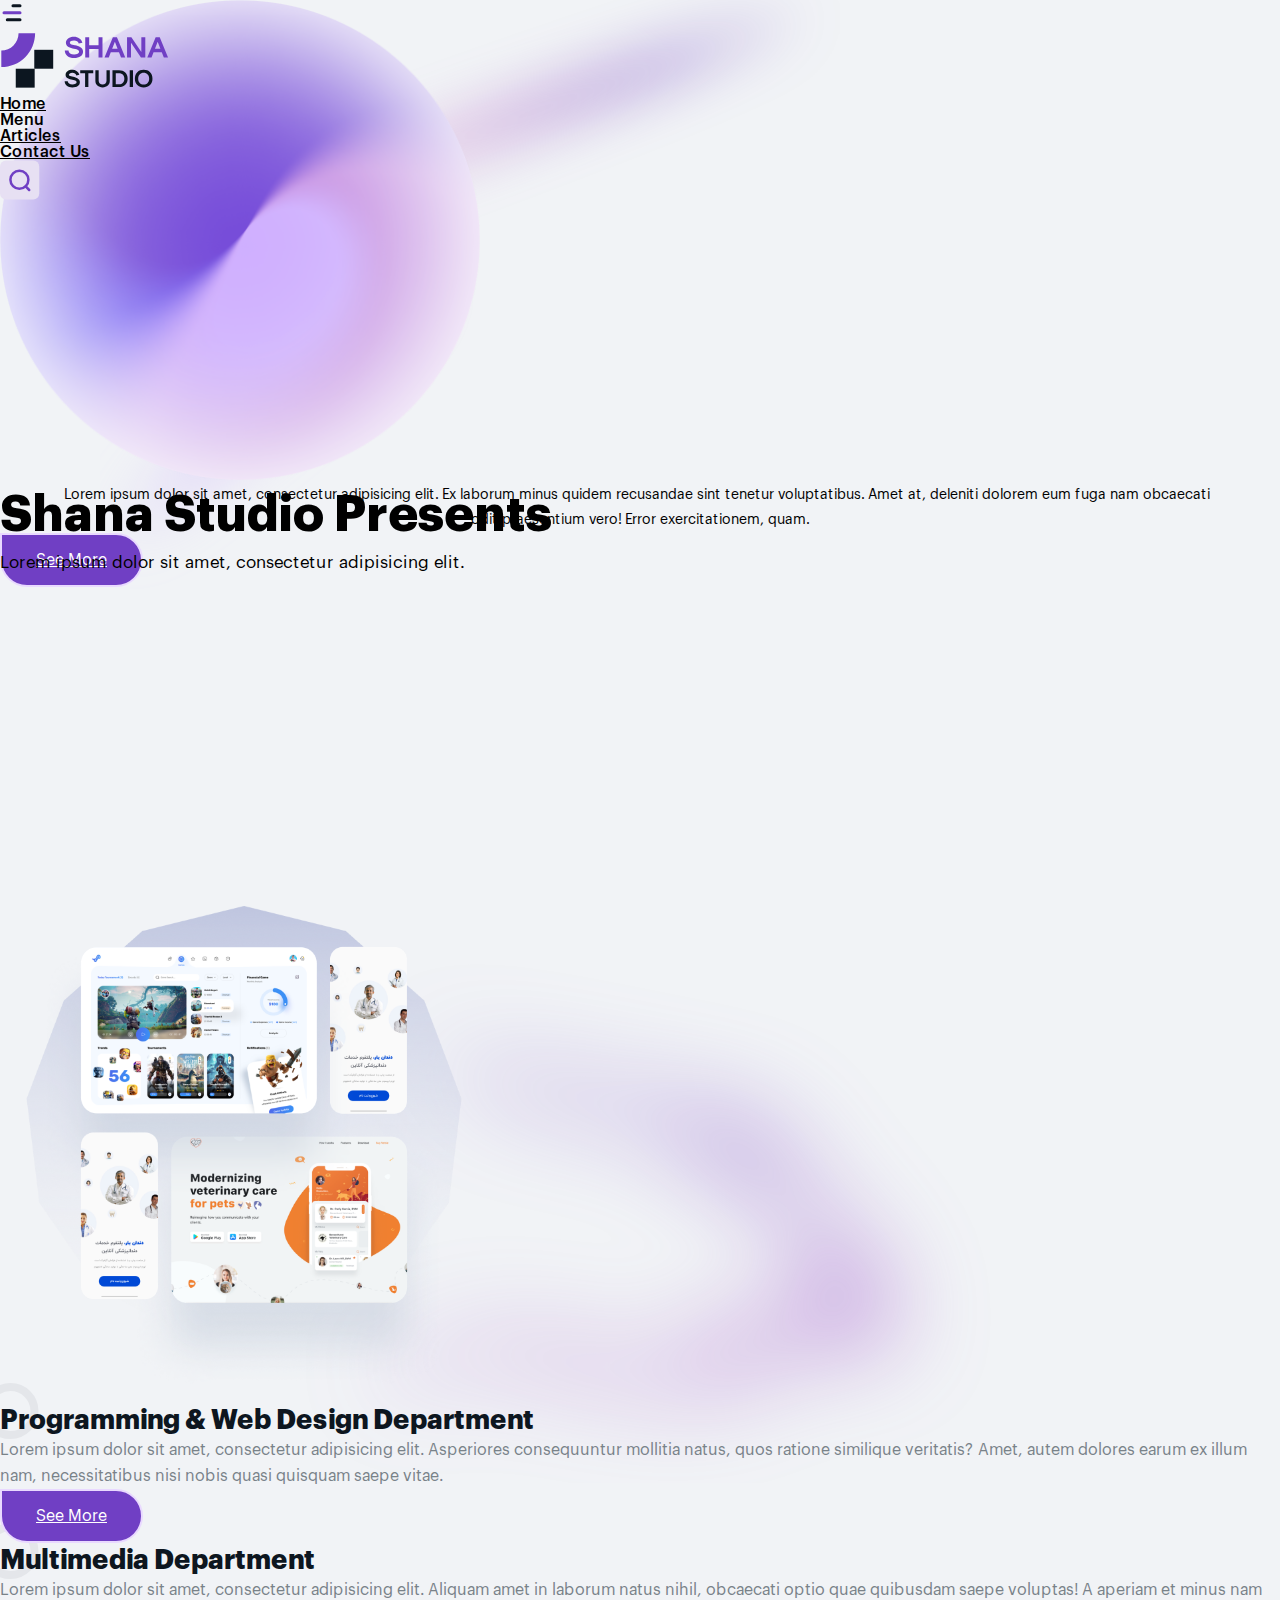
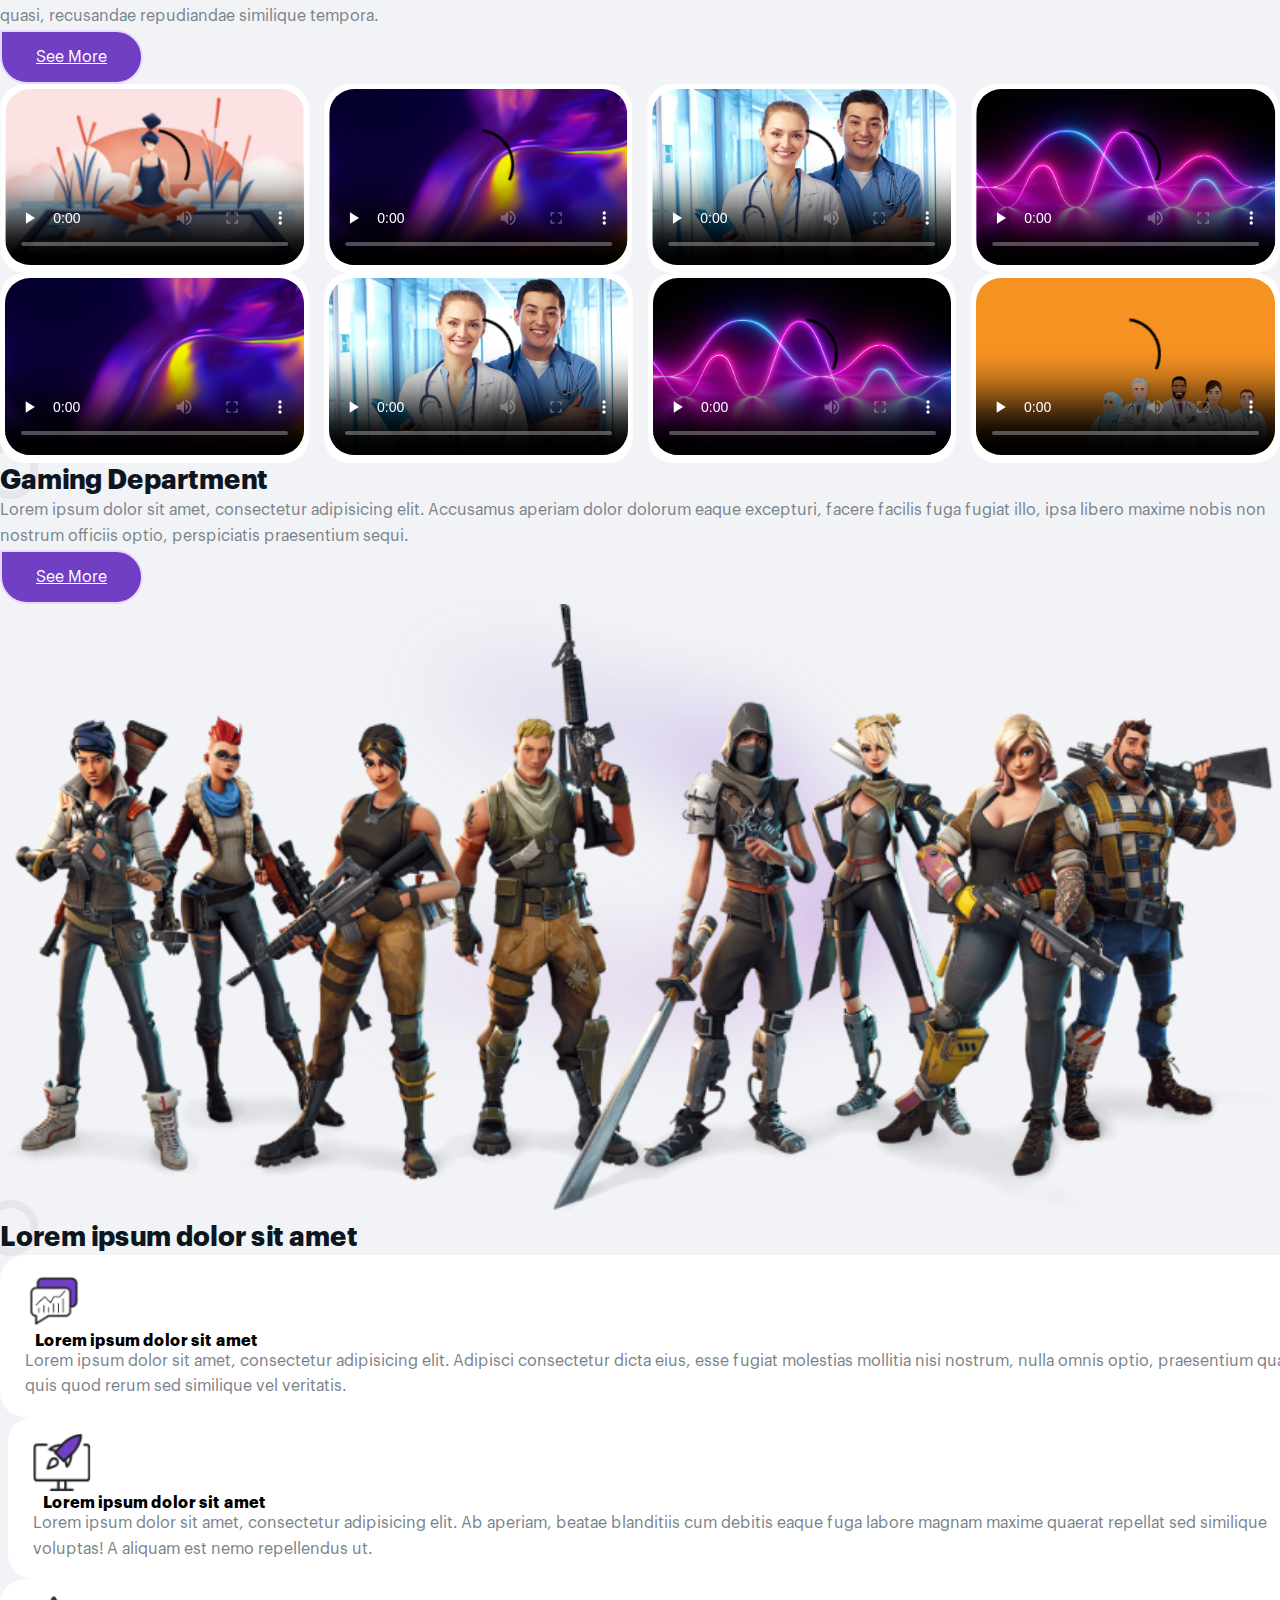
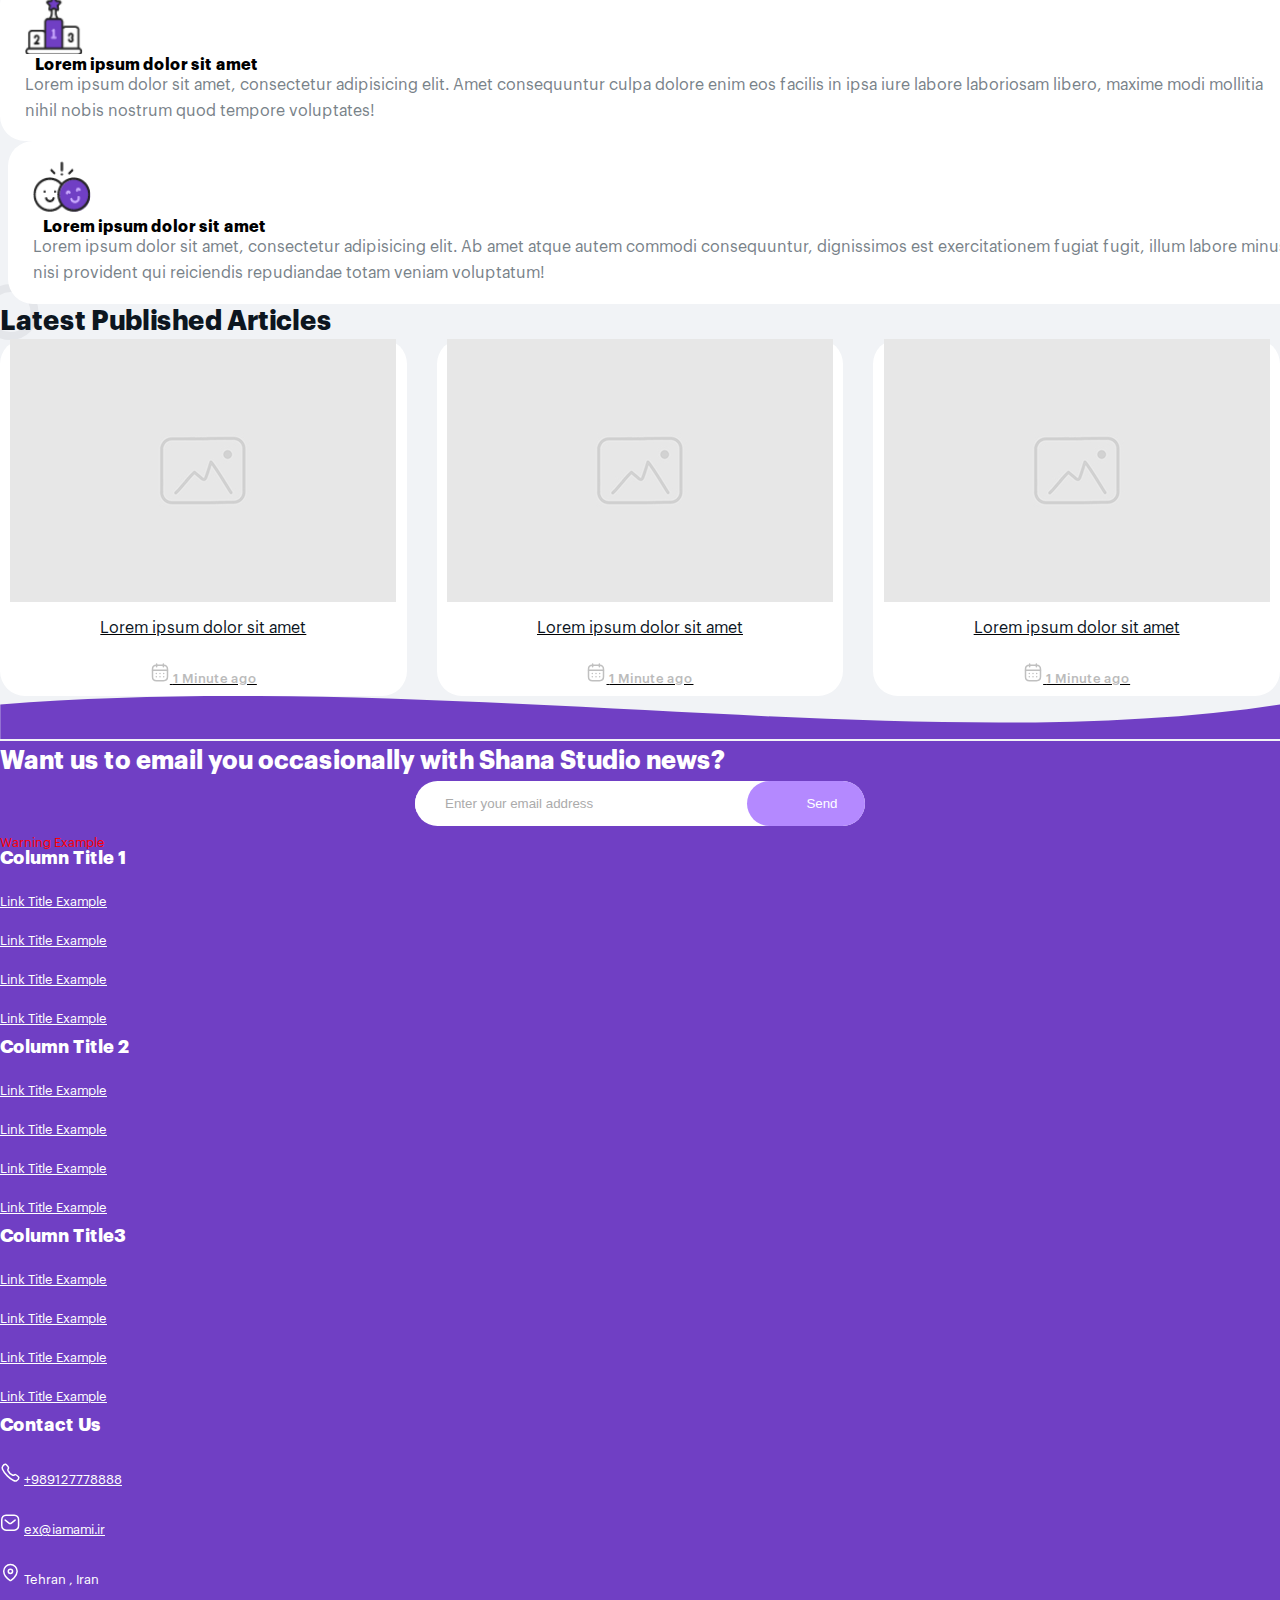
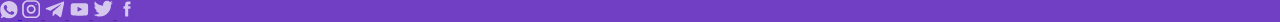
==== commit 2517fe73: "Home modified" ====
--- a/index.html
+++ b/index.html
@@ -85,7 +85,7 @@
                     <!-- Home -->
                     <li class="py-2 px-3 mr-2">
                         <div class="h-100 d-flex align-items-center justify-content-center"><a
-                                class="nota 'font-bold'" href="/">Home</a>
+                                class="nota 'font-bold'" href="index.html">Home</a>
                         </div>
                     </li>
 
@@ -369,7 +369,7 @@
 
     <!-- Video Swiper - Section 3 Start -->
     <section class="my-3 swiper-marquee-box position-relative">
-        <div class="swiper-container swiper-marquee top-col pb-3 notToBe" style="position: absolute!important;visibility: hidden;opacity: 0">
+        <div class="swiper-container swiper-marquee top-col pb-3 notToBe overflow-hidden" style="position: absolute!important;visibility: hidden;opacity: 0">
             <div class="swiper-wrapper pad-verti10">
                 <!--foreach sample start-->
 
@@ -403,7 +403,7 @@
             </div>
         </div>
 
-        <div class="swiper-container swiper-marquee bot-col pb-3 notToBe" style="position: absolute!important;visibility: hidden;opacity: 0">
+        <div class="swiper-container swiper-marquee bot-col pb-3 notToBe overflow-hidden" style="position: absolute!important;visibility: hidden;opacity: 0">
             <div class="swiper-wrapper pad-verti10">
                 <!--foreach sample start-->
 
